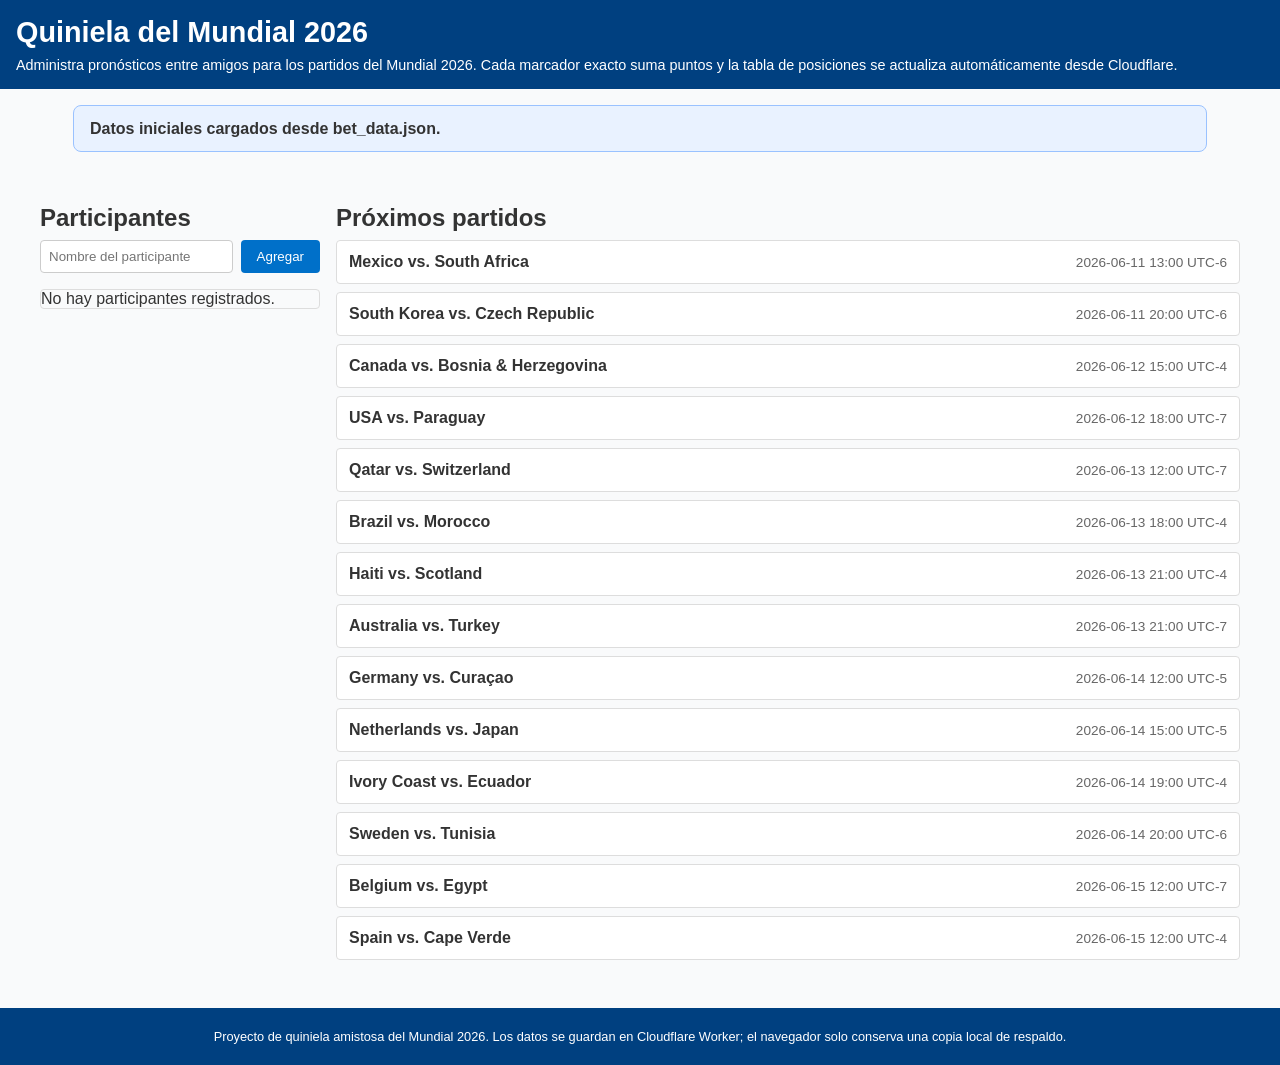
==== index.html @ b1f1873b "asd ads" ====
<!DOCTYPE html>
<html lang="es">
<head>
  <meta charset="UTF-8" />
  <meta name="viewport" content="width=device-width, initial-scale=1.0" />
  <title>Quiniela del Mundial 2026</title>
  <link rel="stylesheet" href="style.css" />
</head>
<body>
  <header>
    <h1>Quiniela del Mundial 2026</h1>
    <p>Administra pronósticos entre amigos para los partidos del Mundial 2026. Cada marcador exacto suma puntos y la tabla de posiciones se actualiza automáticamente desde Cloudflare.</p>
  </header>
  <main>
    <section id="participants-section">
      <h2>Participantes</h2>
      <form id="add-participant-form">
        <input type="text" id="participant-name" placeholder="Nombre del participante" required />
        <button type="submit">Agregar</button>
      </form>
      <div id="participants-list">
        <!-- Lista dinámica de participantes -->
      </div>
    </section>

    <section id="matches-section">
      <h2>Próximos partidos</h2>
      <div id="matches-list">
        <!-- Lista dinámica de partidos -->
      </div>
    </section>

    <!-- Modal para pronósticos y resultados -->
    <div id="match-modal" class="modal hidden">
      <div class="modal-content">
        <span class="close-button" id="close-modal">&times;</span>
        <h3 id="modal-match-title"></h3>
        <div id="predictions-form-container">
          <h4>Pronósticos de los participantes</h4>
          <form id="predictions-form">
            <!-- Campos de predicción dinámicos -->
          </form>
          <button id="save-predictions" class="primary" type="button">Guardar pronósticos</button>
        </div>
        <div id="result-form-container">
          <h4>Resultado real</h4>
          <label>
            <span id="team1-label"></span>
            <input type="number" id="result-team1" min="0" />
          </label>
          <label>
            <span id="team2-label"></span>
            <input type="number" id="result-team2" min="0" />
          </label>
          <button id="save-result" class="secondary" type="button">Guardar resultado</button>
        </div>
        <div id="result-summary" class="hidden">
          <!-- Resumen del resultado y ganadores -->
        </div>
      </div>
    </div>
  </main>

  <footer>
    <p>Proyecto de quiniela amistosa del Mundial 2026. Los datos se guardan en Cloudflare Worker; el navegador solo conserva una copia local de respaldo.</p>
  </footer>

  <!-- Cargamos los datos de los partidos de forma estática. Este script define la
       variable global MATCHES_DATA, usada como respaldo si la carga de matches.json falla. -->
  <script src="matches_data.js"></script>
  <script src="config.js"></script>
  <script src="script.js"></script>
</body>
</html>
---- style.css ----
/* Estilos básicos para el sitio de quiniela */
html, body {
  margin: 0;
  padding: 0;
  font-family: Arial, Helvetica, sans-serif;
  background-color: #f9fafb;
  color: #333;
}

header {
  background-color: #004080;
  color: #fff;
  padding: 1rem;
}

header h1 {
  margin: 0;
  font-size: 1.8rem;
}

header p {
  margin: 0.5rem 0 0;
  font-size: 0.9rem;
}

/* Distribución de la página principal: barra lateral con participantes a la izquierda y
   listado de partidos a la derecha. Usamos flexbox para colocar las secciones
   horizontalmente. */
main {
  padding: 1rem;
  max-width: 1200px;
  margin: 0 auto;
  display: flex;
  gap: 1rem;
  align-items: flex-start;
}

/* La sección de participantes funcionará como barra lateral */
#participants-section {
  flex: 0 0 280px; /* ancho fijo para la barra lateral */
}

/* La sección de partidos ocupará el resto del espacio */
#matches-section {
  flex: 1;
}

section {
  margin-bottom: 2rem;
}

section h2 {
  margin-bottom: 0.5rem;
}

/* Formulario de participantes */
#add-participant-form {
  display: flex;
  gap: 0.5rem;
  margin-bottom: 1rem;
}

#add-participant-form input[type="text"] {
  flex: 1;
  padding: 0.5rem;
  border: 1px solid #ccc;
  border-radius: 4px;
}

#add-participant-form button {
  padding: 0.5rem 1rem;
  border: none;
  background-color: #0070c9;
  color: #fff;
  border-radius: 4px;
  cursor: pointer;
}

#add-participant-form button:hover {
  background-color: #005fa3;
}

/* Lista de participantes */
#participants-list {
  border: 1px solid #ddd;
  border-radius: 4px;
  overflow-x: auto;
  max-height: 70vh;
  overflow-y: auto;
}

#participants-list table {
  width: 100%;
  border-collapse: collapse;
}

#participants-list th,
#participants-list td {
  padding: 0.5rem;
  text-align: left;
  border-bottom: 1px solid #eee;
}

#participants-list th {
  background-color: #f0f4f8;
}

/* Lista de partidos */
#matches-list {
  display: flex;
  flex-direction: column;
  gap: 0.5rem;
  max-height: 80vh;
  overflow-y: auto;
}

.match-card {
  padding: 0.75rem;
  background-color: #fff;
  border: 1px solid #ddd;
  border-radius: 4px;
  cursor: pointer;
  display: flex;
  justify-content: space-between;
  align-items: center;
  transition: background-color 0.2s;
}

.match-card:hover {
  background-color: #f0f4f8;
}

.match-card .teams {
  font-weight: bold;
}

.match-card .date-time {
  font-size: 0.85rem;
  color: #666;
}

.match-card.past {
  background-color: #f7f7f7;
  color: #888;
  cursor: default;
  opacity: 0.6;
  filter: grayscale(100%);
  pointer-events: none; /* desactivar clics */
}

/* Modal */
.modal {
  position: fixed;
  top: 0;
  left: 0;
  width: 100%;
  height: 100%;
  background-color: rgba(0, 0, 0, 0.5);
  display: flex;
  justify-content: center;
  align-items: center;
  z-index: 999;
}

.modal.hidden {
  display: none;
}

.modal-content {
  background-color: #fff;
  padding: 1rem;
  border-radius: 4px;
  max-width: 600px;
  width: 100%;
  max-height: 90vh;
  overflow-y: auto;
  position: relative;
}

.close-button {
  position: absolute;
  top: 0.5rem;
  right: 0.5rem;
  font-size: 1.5rem;
  cursor: pointer;
}

/* Formularios en el modal */
#predictions-form {
  display: flex;
  flex-direction: column;
  gap: 0.5rem;
  margin-bottom: 1rem;
}

#predictions-form label {
  display: flex;
  justify-content: space-between;
  align-items: center;
  gap: 0.5rem;
}

#predictions-form input[type="number"],
#result-form-container input[type="number"] {
  width: 60px;
  padding: 0.3rem;
  border: 1px solid #ccc;
  border-radius: 4px;
}

.primary {
  background-color: #0070c9;
  color: white;
  border: none;
  padding: 0.5rem 1rem;
  border-radius: 4px;
  cursor: pointer;
  margin-top: 0.5rem;
}

.primary:hover {
  background-color: #005fa3;
}

.secondary {
  background-color: #555;
  color: white;
  border: none;
  padding: 0.5rem 1rem;
  border-radius: 4px;
  cursor: pointer;
  margin-top: 0.5rem;
}

.secondary:hover {
  background-color: #333;
}

#result-summary {
  margin-top: 1rem;
  background-color: #f0f4f8;
  padding: 0.5rem;
  border-radius: 4px;
}

footer {
  background-color: #004080;
  color: #fff;
  text-align: center;
  padding: 0.5rem;
  font-size: 0.8rem;
}

/* ------ Estilos adicionales para la página de resultados (results.html) ------ */
/* Tarjetas de resultados de partidos */
.match-result-card {
  padding: 0.75rem;
  background-color: #fff;
  border: 1px solid #ddd;
  border-radius: 4px;
  margin-bottom: 0.5rem;
}

/* Tabla resumen de participantes en results.html */
#participants-summary table {
  width: 100%;
  border-collapse: collapse;
}
#participants-summary th,
#participants-summary td {
  padding: 0.5rem;
  text-align: left;
  border-bottom: 1px solid #eee;
}
#participants-summary th {
  background-color: #f0f4f8;
}
/* Estado de sincronización con Cloudflare */
.sync-status {
  margin: 1rem auto;
  max-width: 1100px;
  padding: 0.85rem 1rem;
  border-radius: 8px;
  font-weight: 600;
  display: flex;
  align-items: center;
  justify-content: space-between;
  gap: 1rem;
  flex-wrap: wrap;
}

.sync-status.info {
  background: #e9f2ff;
  border: 1px solid #9ac2ff;
}

.sync-status.success {
  background: #eaf8ef;
  border: 1px solid #94d3a2;
}

.sync-status.warning {
  background: #fff7df;
  border: 1px solid #f0ca6a;
}

.sync-status.error {
  background: #fdecec;
  border: 1px solid #e69a9a;
}

.sync-status button {
  border: 0;
  border-radius: 6px;
  padding: 0.5rem 0.75rem;
  cursor: pointer;
  font-weight: 700;
}
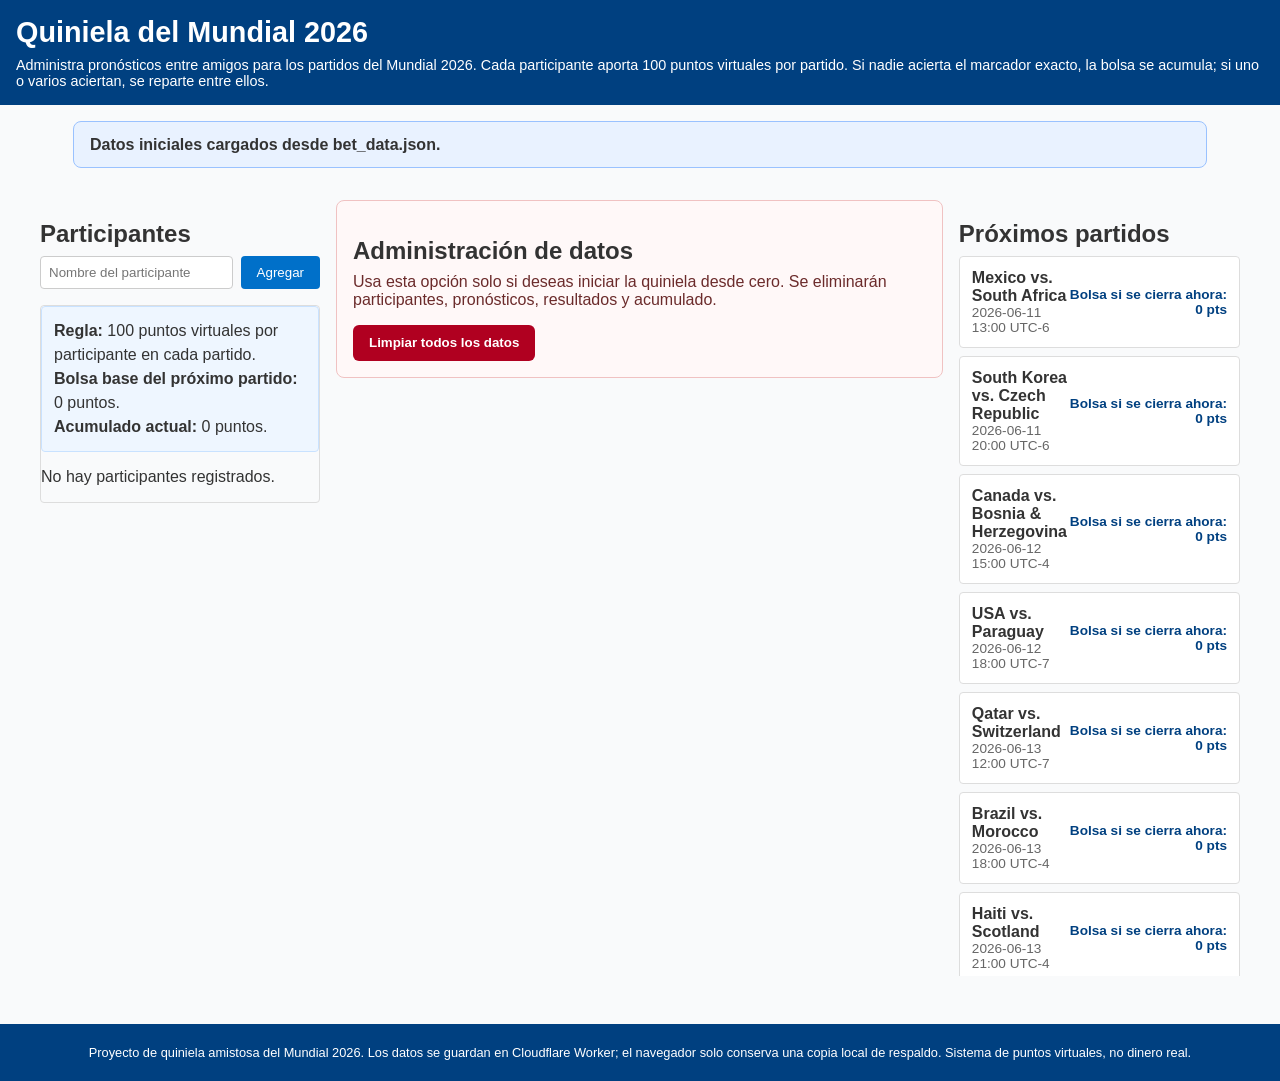
==== commit 795f3897: "34r f" ====
--- a/index.html
+++ b/index.html
@@ -9,7 +9,7 @@
 <body>
   <header>
     <h1>Quiniela del Mundial 2026</h1>
-    <p>Administra pronósticos entre amigos para los partidos del Mundial 2026. Cada marcador exacto suma puntos y la tabla de posiciones se actualiza automáticamente desde Cloudflare.</p>
+    <p>Administra pronósticos entre amigos para los partidos del Mundial 2026. Cada participante aporta 100 puntos virtuales por partido. Si nadie acierta el marcador exacto, la bolsa se acumula; si uno o varios aciertan, se reparte entre ellos.</p>
   </header>
   <main>
     <section id="participants-section">
@@ -21,6 +21,12 @@
       <div id="participants-list">
         <!-- Lista dinámica de participantes -->
       </div>
+    </section>
+
+    <section id="admin-section" class="admin-section">
+      <h2>Administración de datos</h2>
+      <p>Usa esta opción solo si deseas iniciar la quiniela desde cero. Se eliminarán participantes, pronósticos, resultados y acumulado.</p>
+      <button id="clear-data-button" class="danger-button" type="button">Limpiar todos los datos</button>
     </section>
 
     <section id="matches-section">
@@ -62,7 +68,7 @@
   </main>
 
   <footer>
-    <p>Proyecto de quiniela amistosa del Mundial 2026. Los datos se guardan en Cloudflare Worker; el navegador solo conserva una copia local de respaldo.</p>
+    <p>Proyecto de quiniela amistosa del Mundial 2026. Los datos se guardan en Cloudflare Worker; el navegador solo conserva una copia local de respaldo. Sistema de puntos virtuales, no dinero real.</p>
   </footer>
 
   <!-- Cargamos los datos de los partidos de forma estática. Este script define la
--- a/style.css
+++ b/style.css
@@ -316,3 +316,54 @@
   cursor: pointer;
   font-weight: 700;
 }
+
+/* Resumen de bolsa acumulada */
+.pool-summary {
+  background: #eef6ff;
+  border: 1px solid #c9e2ff;
+  border-radius: 4px;
+  padding: 0.75rem;
+  margin-bottom: 0.75rem;
+  line-height: 1.5;
+}
+
+.match-pool {
+  font-size: 0.85rem;
+  color: #004080;
+  font-weight: bold;
+  text-align: right;
+  min-width: 160px;
+}
+
+/* Administración */
+.admin-section {
+  background: #fff8f8;
+  border: 1px solid #f0c2c2;
+  border-radius: 8px;
+  padding: 1rem;
+  margin-bottom: 1.5rem;
+}
+
+.admin-section p {
+  margin-top: 0;
+  color: #6b2b2b;
+}
+
+.danger-button {
+  background: #b00020;
+  color: #fff;
+  border: 0;
+  border-radius: 6px;
+  padding: 0.65rem 1rem;
+  font-weight: 700;
+  cursor: pointer;
+}
+
+.danger-button:hover {
+  background: #8c001a;
+}
+
+.danger-button:disabled {
+  opacity: 0.6;
+  cursor: not-allowed;
+}
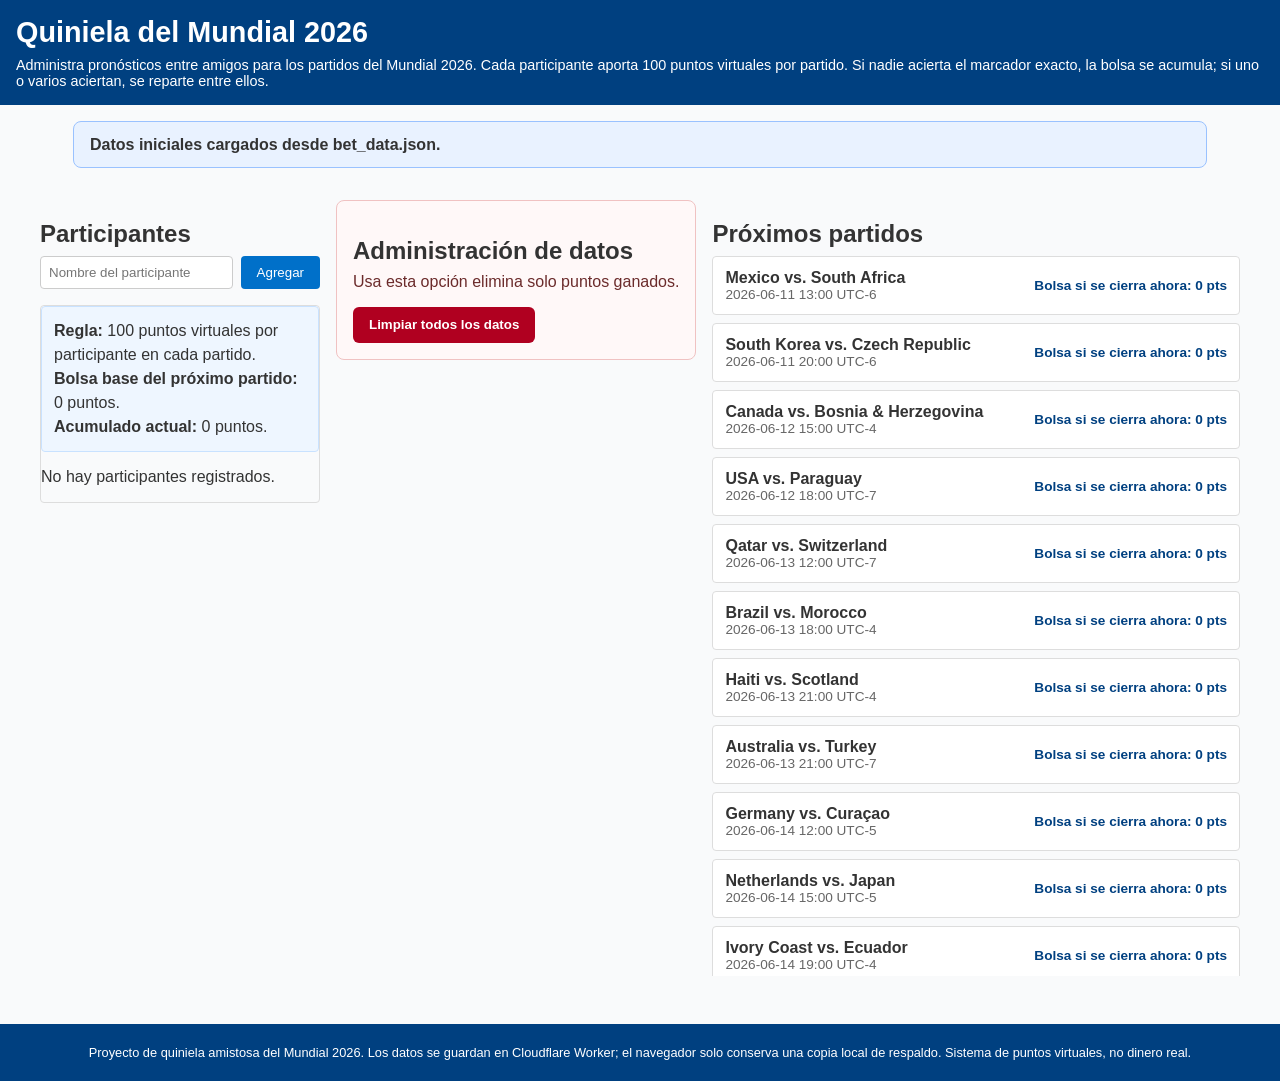
==== commit 46a56d6f: "puntso ganados" ====
--- a/index.html
+++ b/index.html
@@ -25,7 +25,7 @@
 
     <section id="admin-section" class="admin-section">
       <h2>Administración de datos</h2>
-      <p>Usa esta opción solo si deseas iniciar la quiniela desde cero. Se eliminarán participantes, pronósticos, resultados y acumulado.</p>
+      <p>Usa esta opción elimina solo puntos ganados.</p>
       <button id="clear-data-button" class="danger-button" type="button">Limpiar todos los datos</button>
     </section>
 
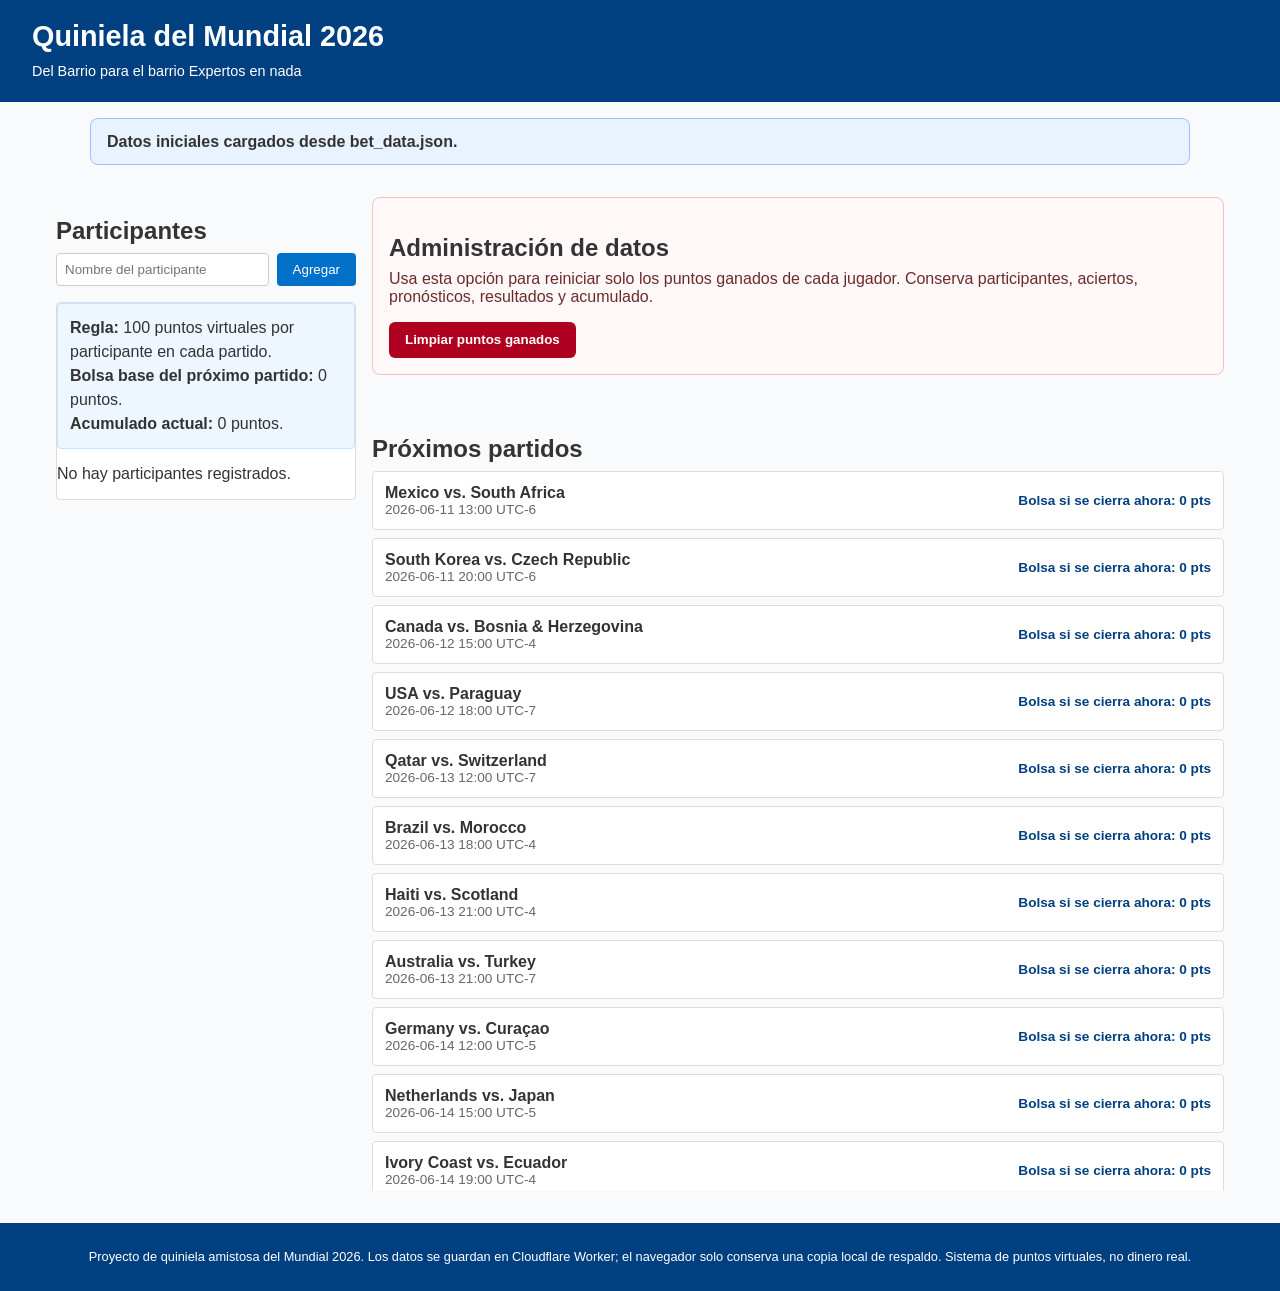
==== commit c667fda5: "ghfg fghfg" ====
--- a/index.html
+++ b/index.html
@@ -9,7 +9,7 @@
 <body>
   <header>
     <h1>Quiniela del Mundial 2026</h1>
-    <p>Administra pronósticos entre amigos para los partidos del Mundial 2026. Cada participante aporta 100 puntos virtuales por partido. Si nadie acierta el marcador exacto, la bolsa se acumula; si uno o varios aciertan, se reparte entre ellos.</p>
+    <p>Del Barrio para el barrio Expertos en nada</p>
   </header>
   <main>
     <section id="participants-section">
@@ -25,8 +25,8 @@
 
     <section id="admin-section" class="admin-section">
       <h2>Administración de datos</h2>
-      <p>Usa esta opción elimina solo puntos ganados.</p>
-      <button id="clear-data-button" class="danger-button" type="button">Limpiar todos los datos</button>
+      <p>Usa esta opción para reiniciar solo los puntos ganados de cada jugador. Conserva participantes, aciertos, pronósticos, resultados y acumulado.</p>
+      <button id="clear-data-button" class="danger-button" type="button">Limpiar puntos ganados</button>
     </section>
 
     <section id="matches-section">
@@ -77,4 +77,4 @@
   <script src="config.js"></script>
   <script src="script.js"></script>
 </body>
-</html>+</html>
--- a/style.css
+++ b/style.css
@@ -1,52 +1,66 @@
 /* Estilos básicos para el sitio de quiniela */
+* {
+  box-sizing: border-box;
+}
+
 html, body {
   margin: 0;
   padding: 0;
   font-family: Arial, Helvetica, sans-serif;
   background-color: #f9fafb;
   color: #333;
+  overflow-x: hidden;
 }
 
 header {
   background-color: #004080;
   color: #fff;
-  padding: 1rem;
+  padding: 1.25rem clamp(1rem, 4vw, 2rem);
 }
 
 header h1 {
   margin: 0;
   font-size: 1.8rem;
+  line-height: 1.15;
 }
 
 header p {
   margin: 0.5rem 0 0;
   font-size: 0.9rem;
-}
-
-/* Distribución de la página principal: barra lateral con participantes a la izquierda y
-   listado de partidos a la derecha. Usamos flexbox para colocar las secciones
-   horizontalmente. */
+  line-height: 1.45;
+}
+
+/* Distribución principal: participantes a la izquierda, administración y partidos a la derecha. */
 main {
+  width: min(1200px, 100%);
   padding: 1rem;
   max-width: 1200px;
   margin: 0 auto;
-  display: flex;
+  display: grid;
+  grid-template-columns: minmax(260px, 300px) minmax(0, 1fr);
   gap: 1rem;
   align-items: flex-start;
 }
 
-/* La sección de participantes funcionará como barra lateral */
 #participants-section {
-  flex: 0 0 280px; /* ancho fijo para la barra lateral */
-}
-
-/* La sección de partidos ocupará el resto del espacio */
+  grid-column: 1;
+  grid-row: 1 / span 2;
+  min-width: 0;
+}
+
 #matches-section {
-  flex: 1;
+  grid-column: 2;
+  min-width: 0;
+}
+
+#admin-section {
+  grid-column: 2;
+  min-width: 0;
 }
 
 section {
-  margin-bottom: 2rem;
+  width: 100%;
+  margin-bottom: 1rem;
 }
 
 section h2 {
@@ -58,16 +72,19 @@
   display: flex;
   gap: 0.5rem;
   margin-bottom: 1rem;
+  min-width: 0;
 }
 
 #add-participant-form input[type="text"] {
   flex: 1;
+  min-width: 0;
   padding: 0.5rem;
   border: 1px solid #ccc;
   border-radius: 4px;
 }
 
 #add-participant-form button {
+  flex: 0 0 auto;
   padding: 0.5rem 1rem;
   border: none;
   background-color: #0070c9;
@@ -87,6 +104,7 @@
   overflow-x: auto;
   max-height: 70vh;
   overflow-y: auto;
+  background: #fff;
 }
 
 #participants-list table {
@@ -112,6 +130,7 @@
   gap: 0.5rem;
   max-height: 80vh;
   overflow-y: auto;
+  min-width: 0;
 }
 
 .match-card {
@@ -123,7 +142,9 @@
   display: flex;
   justify-content: space-between;
   align-items: center;
+  gap: 0.75rem;
   transition: background-color 0.2s;
+  min-width: 0;
 }
 
 .match-card:hover {
@@ -132,6 +153,7 @@
 
 .match-card .teams {
   font-weight: bold;
+  overflow-wrap: anywhere;
 }
 
 .match-card .date-time {
@@ -155,11 +177,13 @@
   left: 0;
   width: 100%;
   height: 100%;
+  min-height: 100dvh;
   background-color: rgba(0, 0, 0, 0.5);
   display: flex;
   justify-content: center;
   align-items: center;
   z-index: 999;
+  padding: 1rem;
 }
 
 .modal.hidden {
@@ -173,8 +197,10 @@
   max-width: 600px;
   width: 100%;
   max-height: 90vh;
+  max-height: min(90vh, calc(100dvh - 2rem));
   overflow-y: auto;
   position: relative;
+  min-width: 0;
 }
 
 .close-button {
@@ -198,6 +224,7 @@
   justify-content: space-between;
   align-items: center;
   gap: 0.5rem;
+  min-width: 0;
 }
 
 #predictions-form input[type="number"],
@@ -247,8 +274,9 @@
   background-color: #004080;
   color: #fff;
   text-align: center;
-  padding: 0.5rem;
+  padding: 0.75rem 1rem;
   font-size: 0.8rem;
+  line-height: 1.45;
 }
 
 /* ------ Estilos adicionales para la página de resultados (results.html) ------ */
@@ -333,6 +361,7 @@
   font-weight: bold;
   text-align: right;
   min-width: 160px;
+  flex: 0 0 auto;
 }
 
 /* Administración */
@@ -367,3 +396,119 @@
   opacity: 0.6;
   cursor: not-allowed;
 }
+
+@media (max-width: 820px) {
+  header h1 {
+    font-size: 1.5rem;
+  }
+
+  main {
+    grid-template-columns: minmax(0, 1fr);
+    padding: 0.75rem;
+  }
+
+  #participants-section,
+  #admin-section,
+  #matches-section {
+    grid-column: 1;
+    grid-row: auto;
+  }
+
+  #participants-list,
+  #matches-list {
+    max-height: none;
+    overflow-y: visible;
+  }
+
+  .match-card {
+    align-items: flex-start;
+  }
+
+  .match-pool {
+    min-width: 130px;
+  }
+
+  .sync-status {
+    margin: 0.75rem;
+  }
+}
+
+@media (max-width: 560px) {
+  header {
+    padding: 1rem;
+  }
+
+  header h1 {
+    font-size: 1.35rem;
+  }
+
+  main {
+    padding: 0.65rem;
+    gap: 0.75rem;
+  }
+
+  section h2 {
+    font-size: 1.15rem;
+  }
+
+  #add-participant-form {
+    flex-direction: column;
+  }
+
+  #add-participant-form button,
+  .primary,
+  .secondary,
+  .danger-button {
+    width: 100%;
+  }
+
+  .match-card {
+    flex-direction: column;
+  }
+
+  .match-pool {
+    min-width: 0;
+    width: 100%;
+    text-align: left;
+  }
+
+  .pool-summary,
+  .admin-section,
+  .match-card,
+  .match-result-card {
+    border-radius: 6px;
+  }
+
+  #participants-list th,
+  #participants-list td,
+  #participants-summary th,
+  #participants-summary td {
+    padding: 0.45rem;
+    font-size: 0.9rem;
+  }
+
+  .modal {
+    align-items: stretch;
+    padding: 0.5rem;
+  }
+
+  .modal-content {
+    max-height: calc(100dvh - 1rem);
+    padding: 0.85rem;
+  }
+
+  #modal-match-title {
+    padding-right: 2rem;
+  }
+
+  #predictions-form label,
+  #result-form-container label {
+    align-items: stretch;
+    flex-direction: column;
+  }
+
+  #predictions-form input[type="number"],
+  #result-form-container input[type="number"] {
+    width: 100%;
+  }
+}
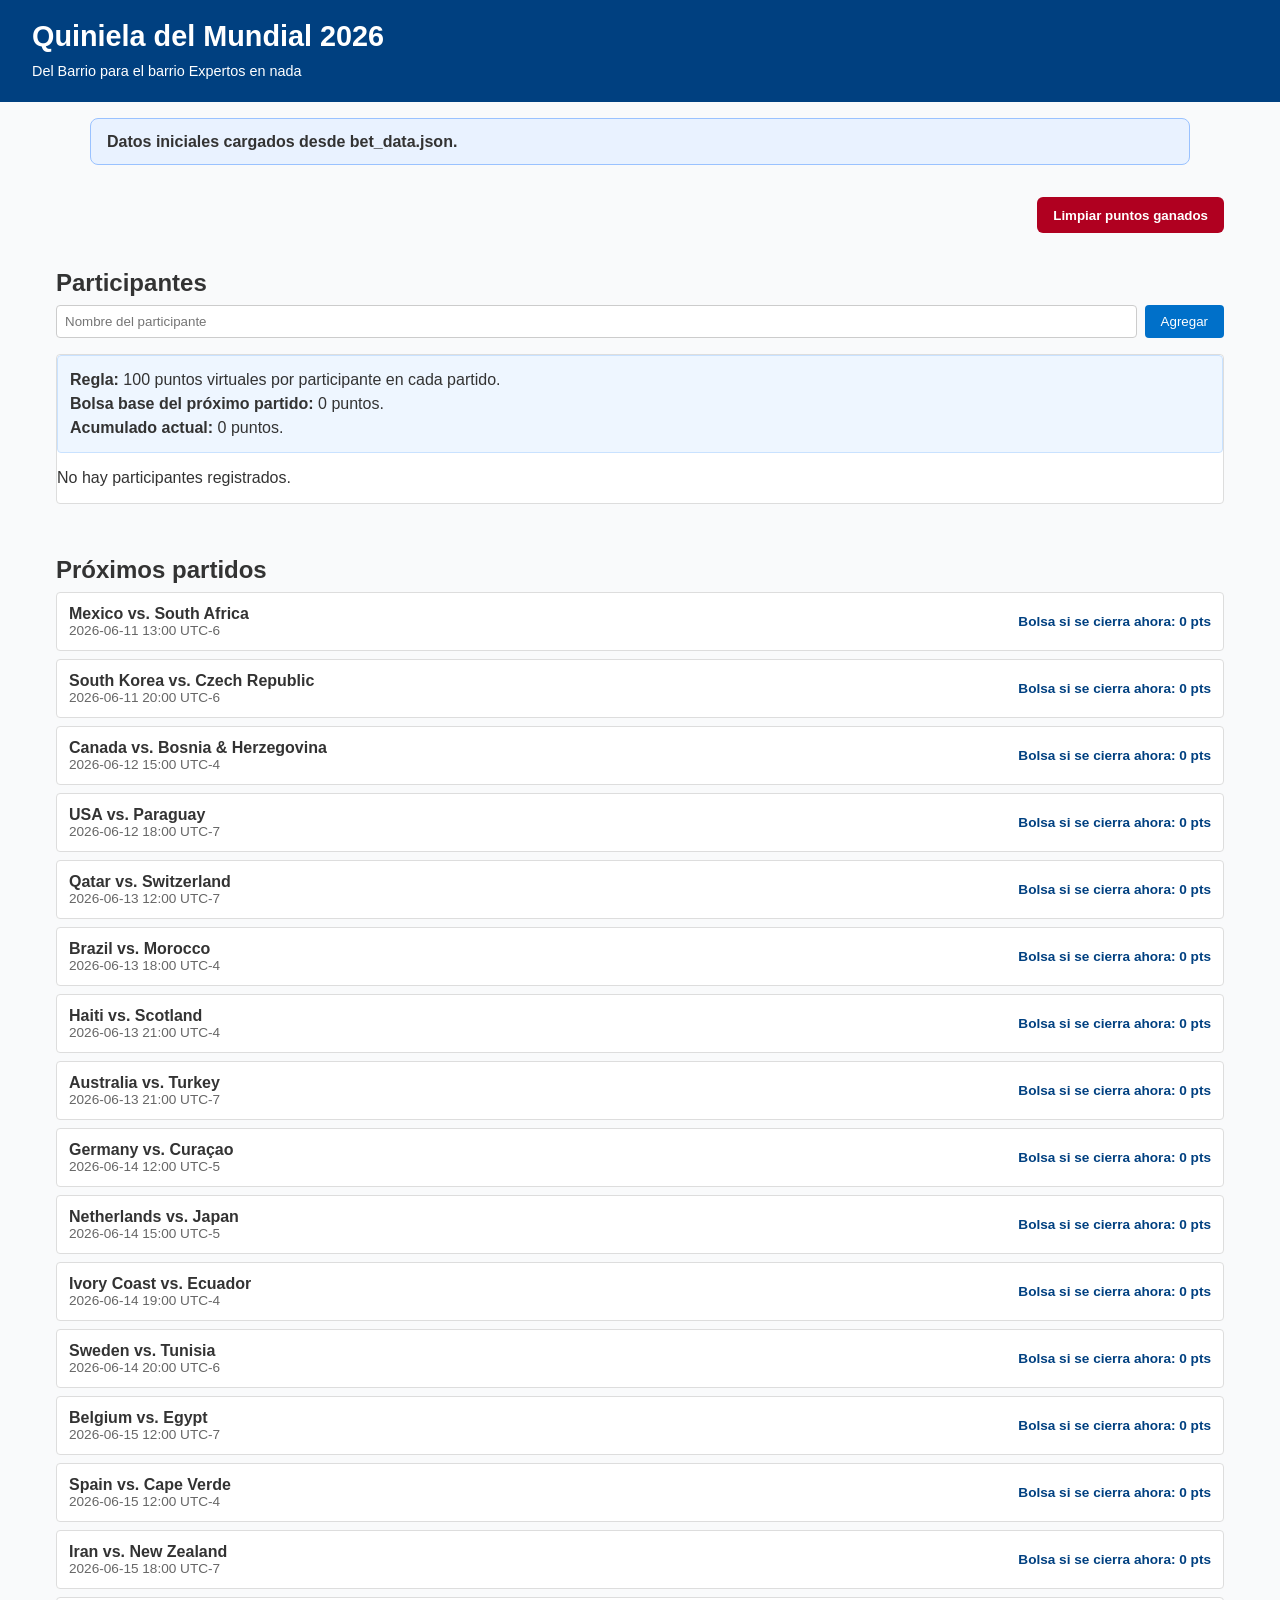
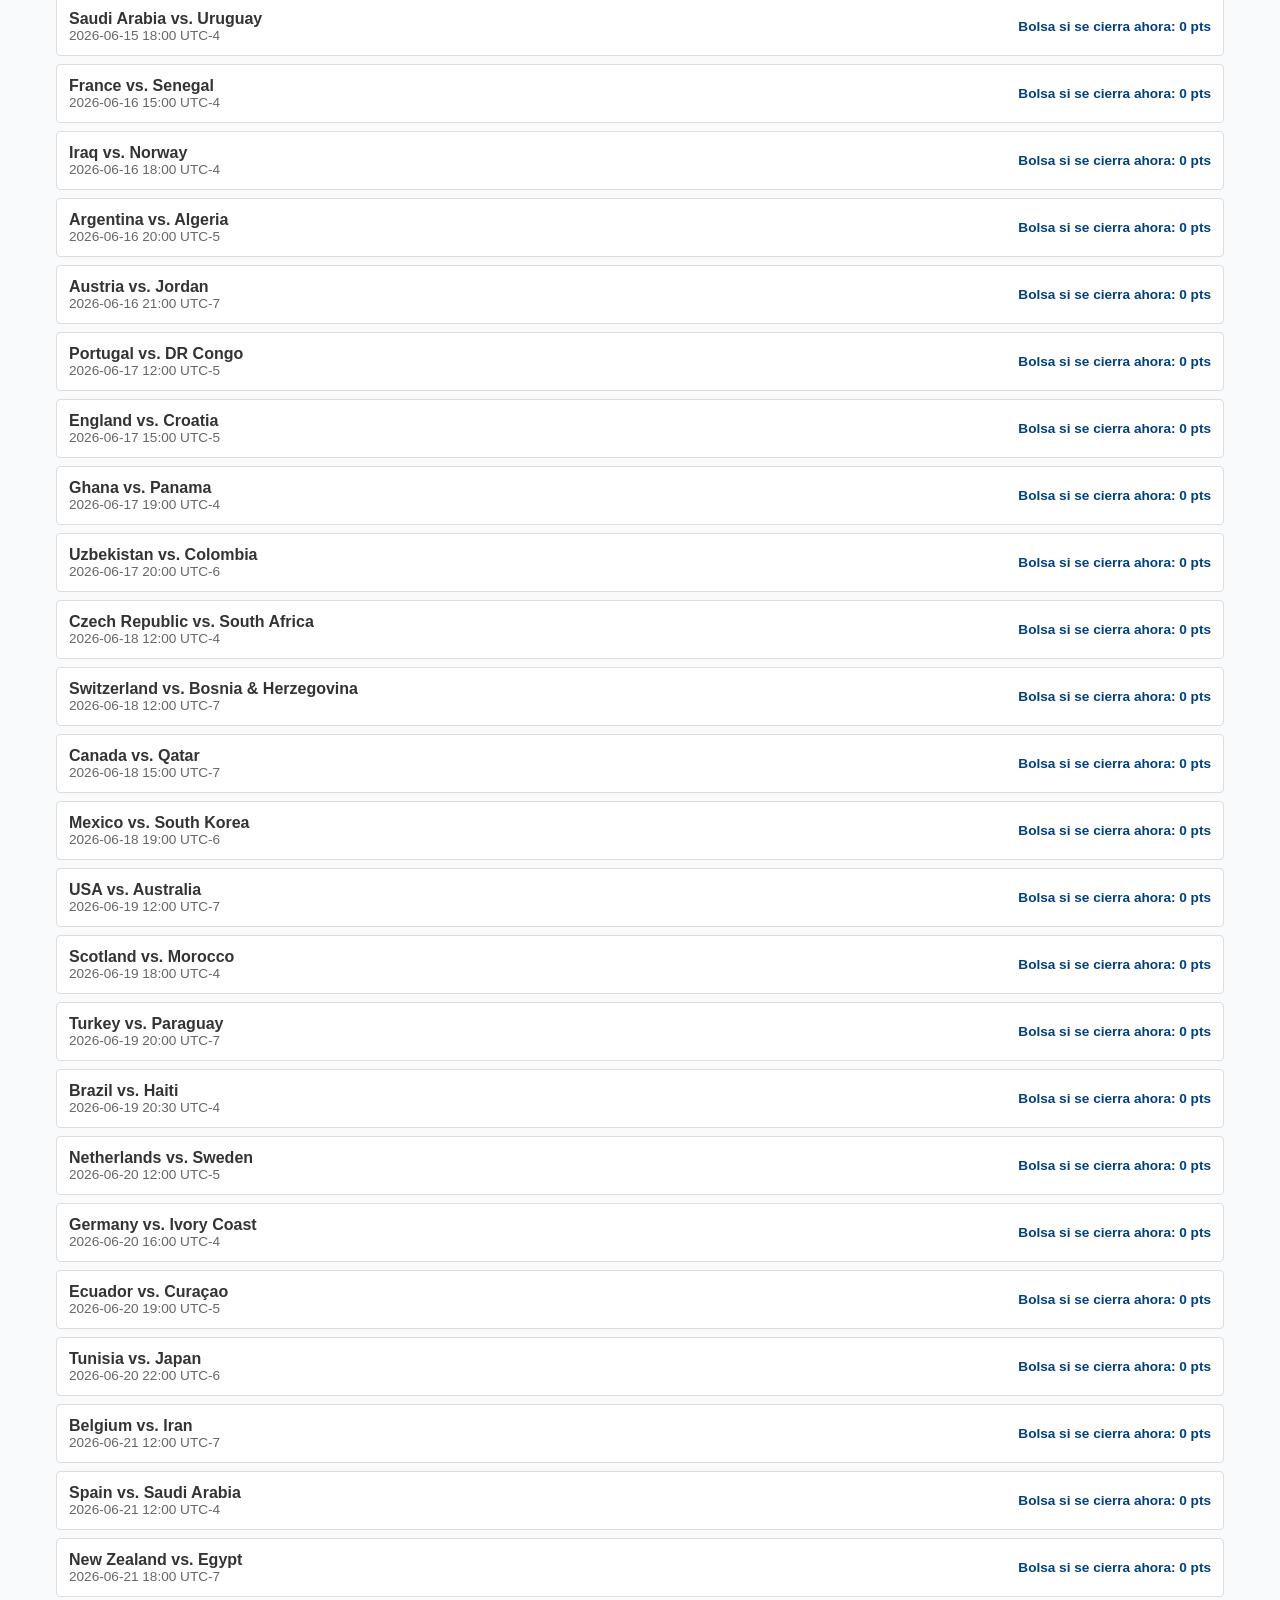
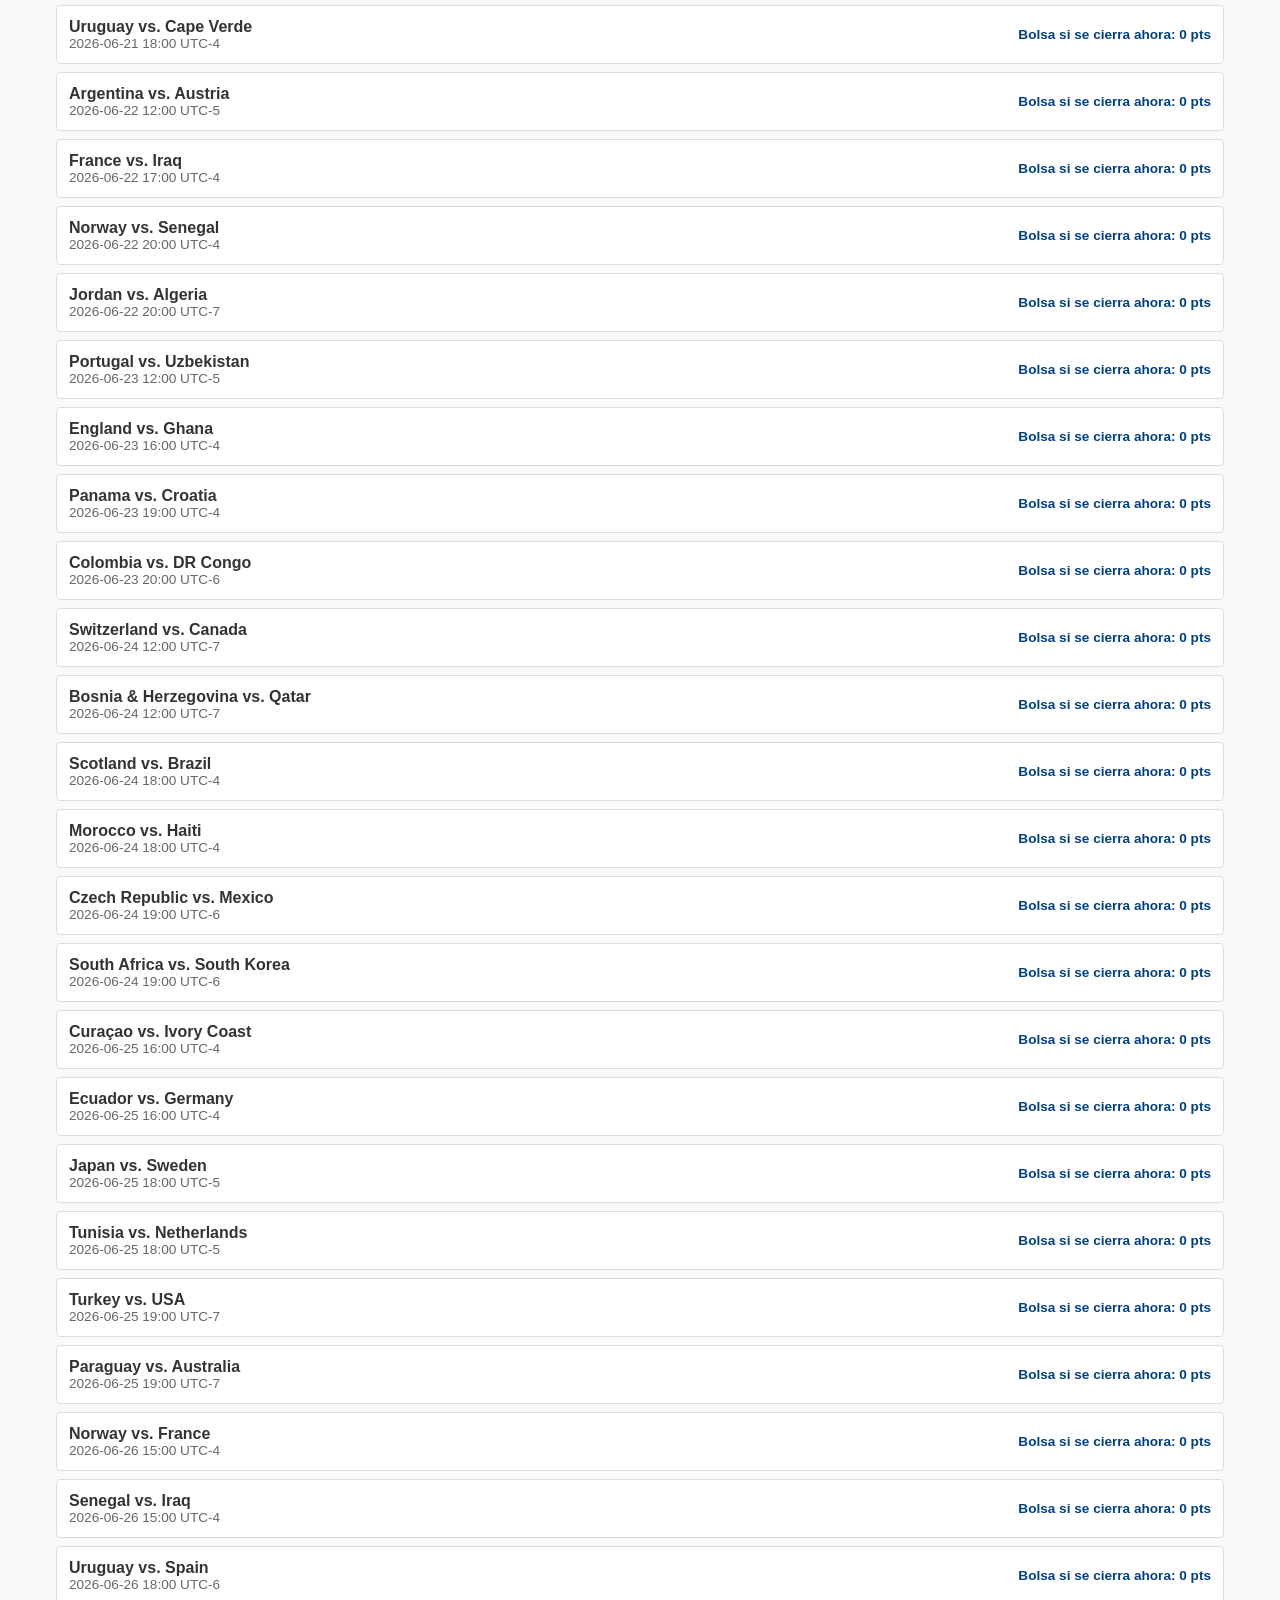
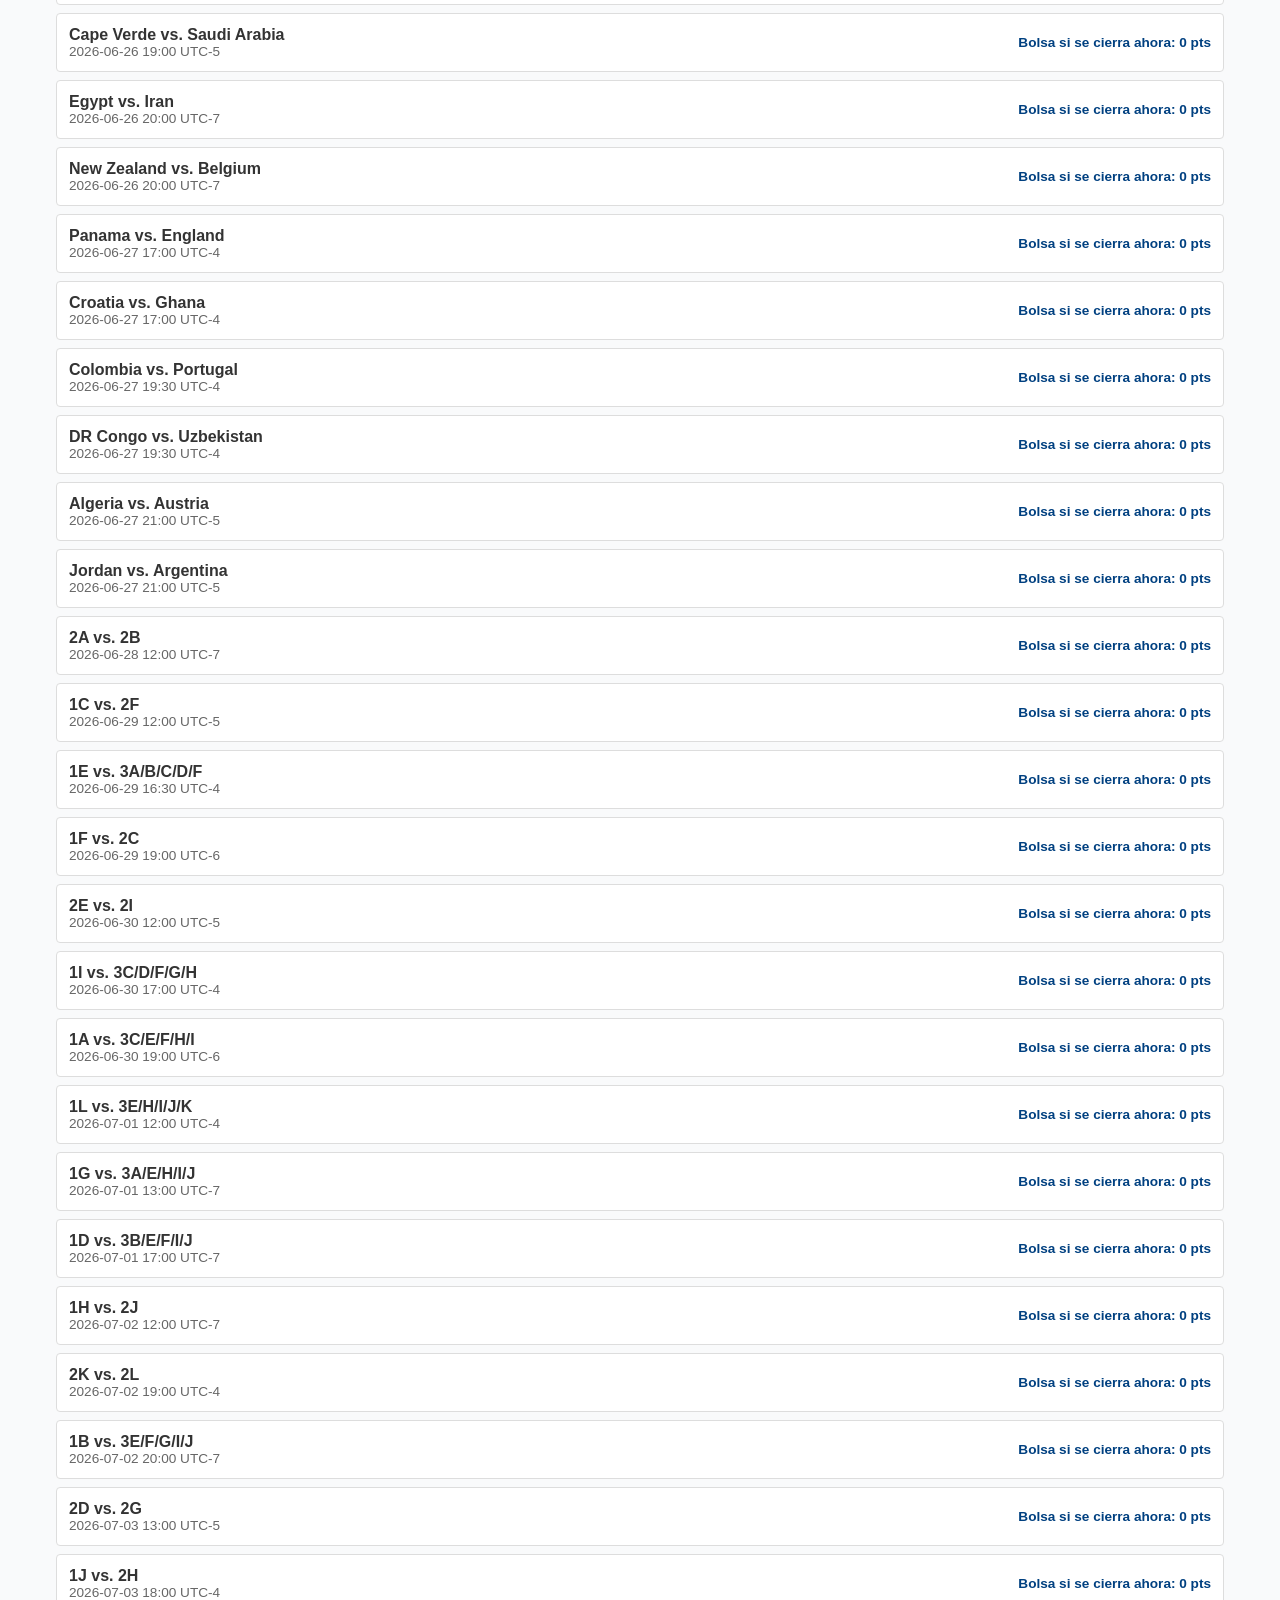
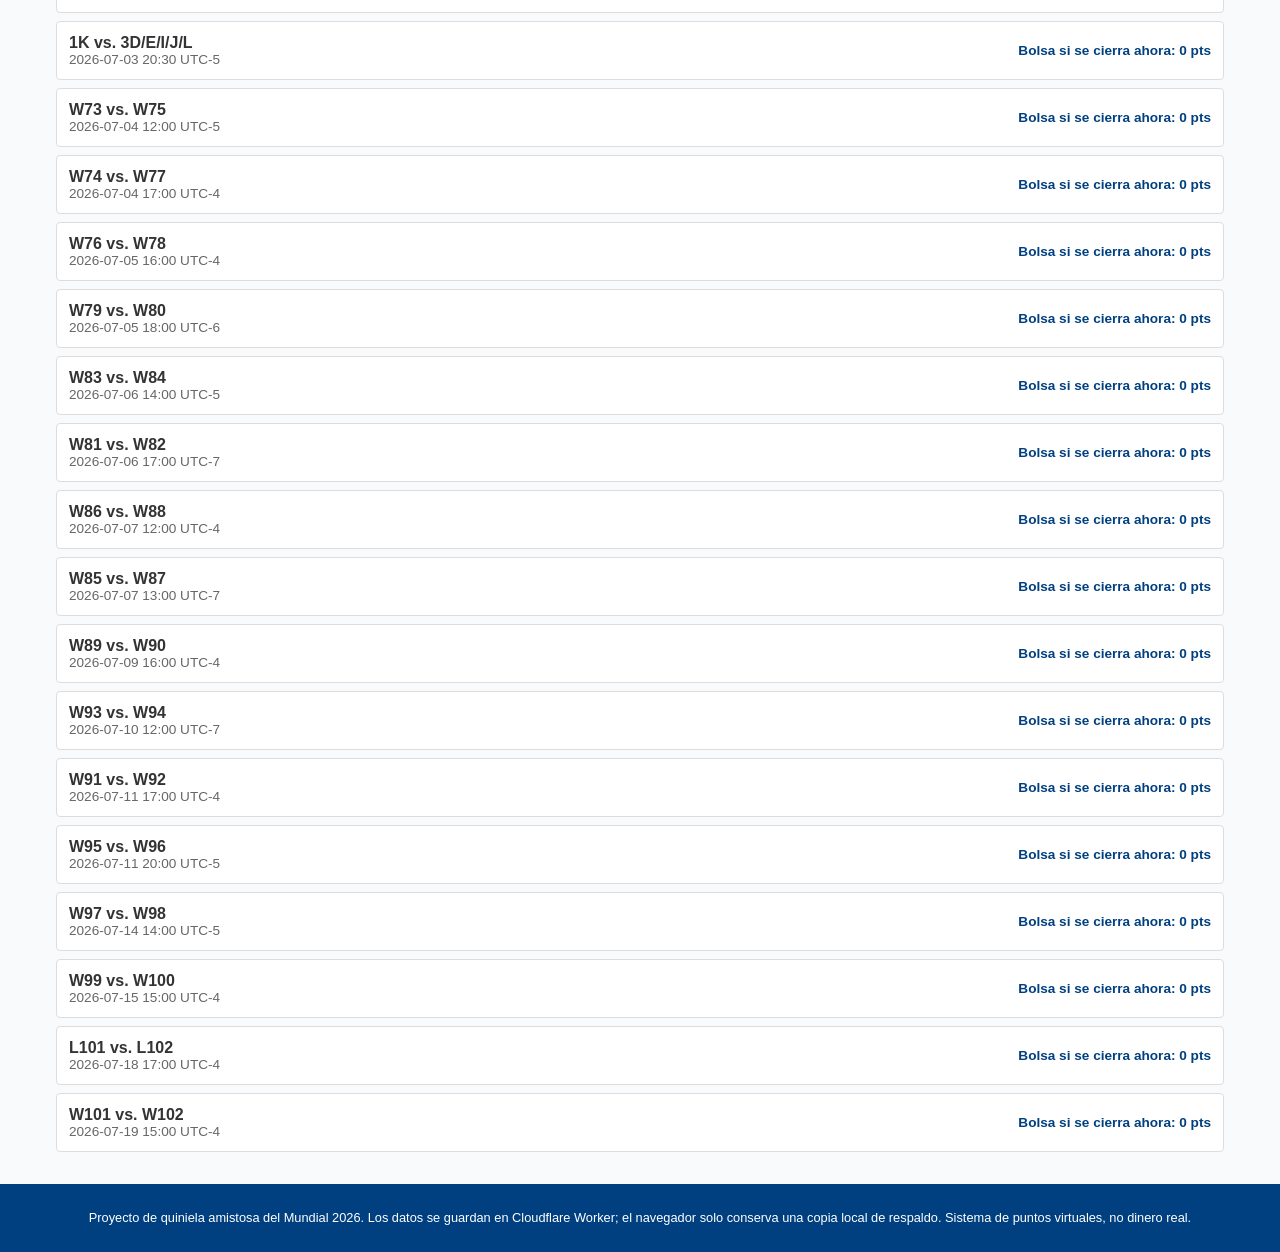
==== commit 12fa15cf: "ghjhg jghjghjgh" ====
--- a/index.html
+++ b/index.html
@@ -12,6 +12,10 @@
     <p>Del Barrio para el barrio Expertos en nada</p>
   </header>
   <main>
+    <section id="admin-section" class="admin-section" aria-label="Administración de puntos">
+      <button id="clear-data-button" class="danger-button" type="button">Limpiar puntos ganados</button>
+    </section>
+
     <section id="participants-section">
       <h2>Participantes</h2>
       <form id="add-participant-form">
@@ -21,12 +25,6 @@
       <div id="participants-list">
         <!-- Lista dinámica de participantes -->
       </div>
-    </section>
-
-    <section id="admin-section" class="admin-section">
-      <h2>Administración de datos</h2>
-      <p>Usa esta opción para reiniciar solo los puntos ganados de cada jugador. Conserva participantes, aciertos, pronósticos, resultados y acumulado.</p>
-      <button id="clear-data-button" class="danger-button" type="button">Limpiar puntos ganados</button>
     </section>
 
     <section id="matches-section">
--- a/style.css
+++ b/style.css
@@ -30,31 +30,26 @@
   line-height: 1.45;
 }
 
-/* Distribución principal: participantes a la izquierda, administración y partidos a la derecha. */
+/* Distribución principal en una sola columna. */
 main {
   width: min(1200px, 100%);
   padding: 1rem;
   max-width: 1200px;
   margin: 0 auto;
-  display: grid;
-  grid-template-columns: minmax(260px, 300px) minmax(0, 1fr);
+  display: flex;
+  flex-direction: column;
   gap: 1rem;
-  align-items: flex-start;
 }
 
 #participants-section {
-  grid-column: 1;
-  grid-row: 1 / span 2;
   min-width: 0;
 }
 
 #matches-section {
-  grid-column: 2;
   min-width: 0;
 }
 
 #admin-section {
-  grid-column: 2;
   min-width: 0;
 }
 
@@ -102,8 +97,6 @@
   border: 1px solid #ddd;
   border-radius: 4px;
   overflow-x: auto;
-  max-height: 70vh;
-  overflow-y: auto;
   background: #fff;
 }
 
@@ -128,8 +121,6 @@
   display: flex;
   flex-direction: column;
   gap: 0.5rem;
-  max-height: 80vh;
-  overflow-y: auto;
   min-width: 0;
 }
 
@@ -366,16 +357,10 @@
 
 /* Administración */
 .admin-section {
-  background: #fff8f8;
-  border: 1px solid #f0c2c2;
-  border-radius: 8px;
-  padding: 1rem;
-  margin-bottom: 1.5rem;
-}
-
-.admin-section p {
-  margin-top: 0;
-  color: #6b2b2b;
+  display: flex;
+  justify-content: flex-end;
+  padding: 0;
+  margin-bottom: 0;
 }
 
 .danger-button {
@@ -403,15 +388,7 @@
   }
 
   main {
-    grid-template-columns: minmax(0, 1fr);
     padding: 0.75rem;
-  }
-
-  #participants-section,
-  #admin-section,
-  #matches-section {
-    grid-column: 1;
-    grid-row: auto;
   }
 
   #participants-list,
@@ -457,8 +434,7 @@
 
   #add-participant-form button,
   .primary,
-  .secondary,
-  .danger-button {
+  .secondary {
     width: 100%;
   }
 
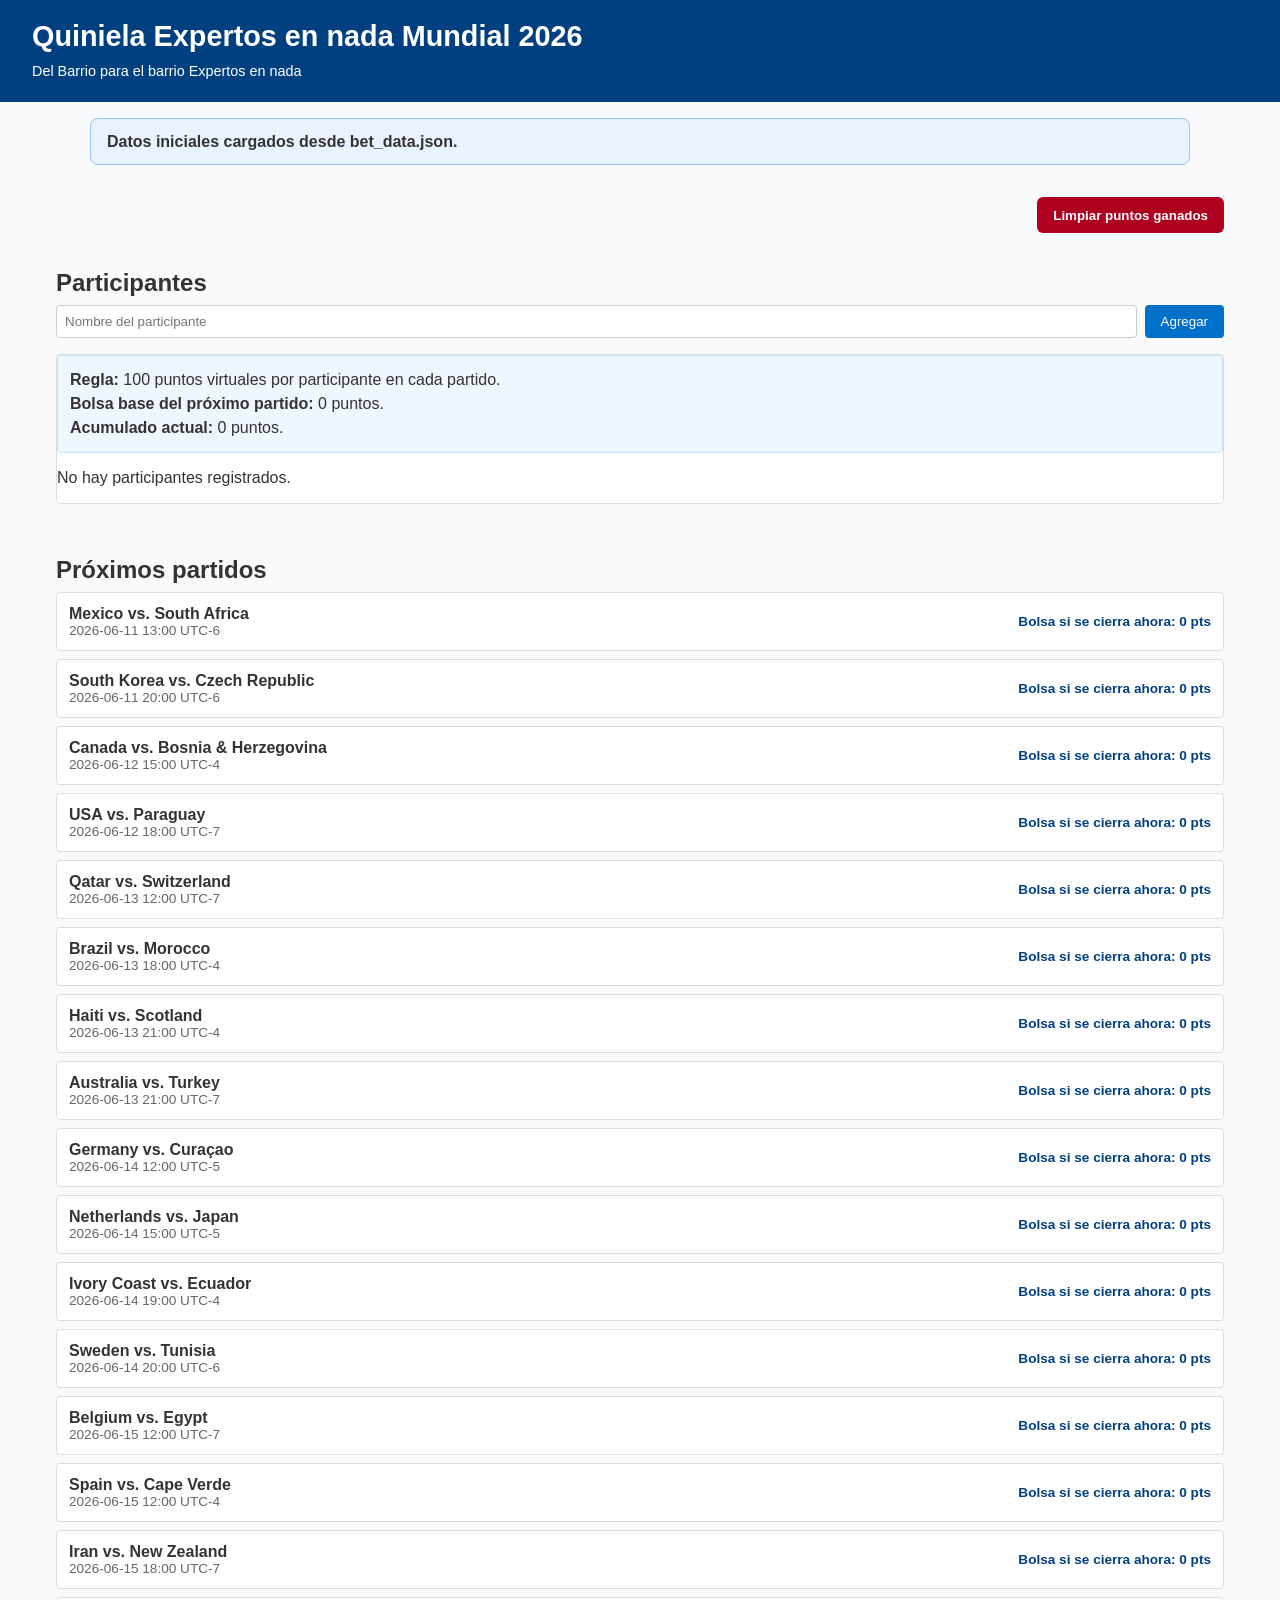
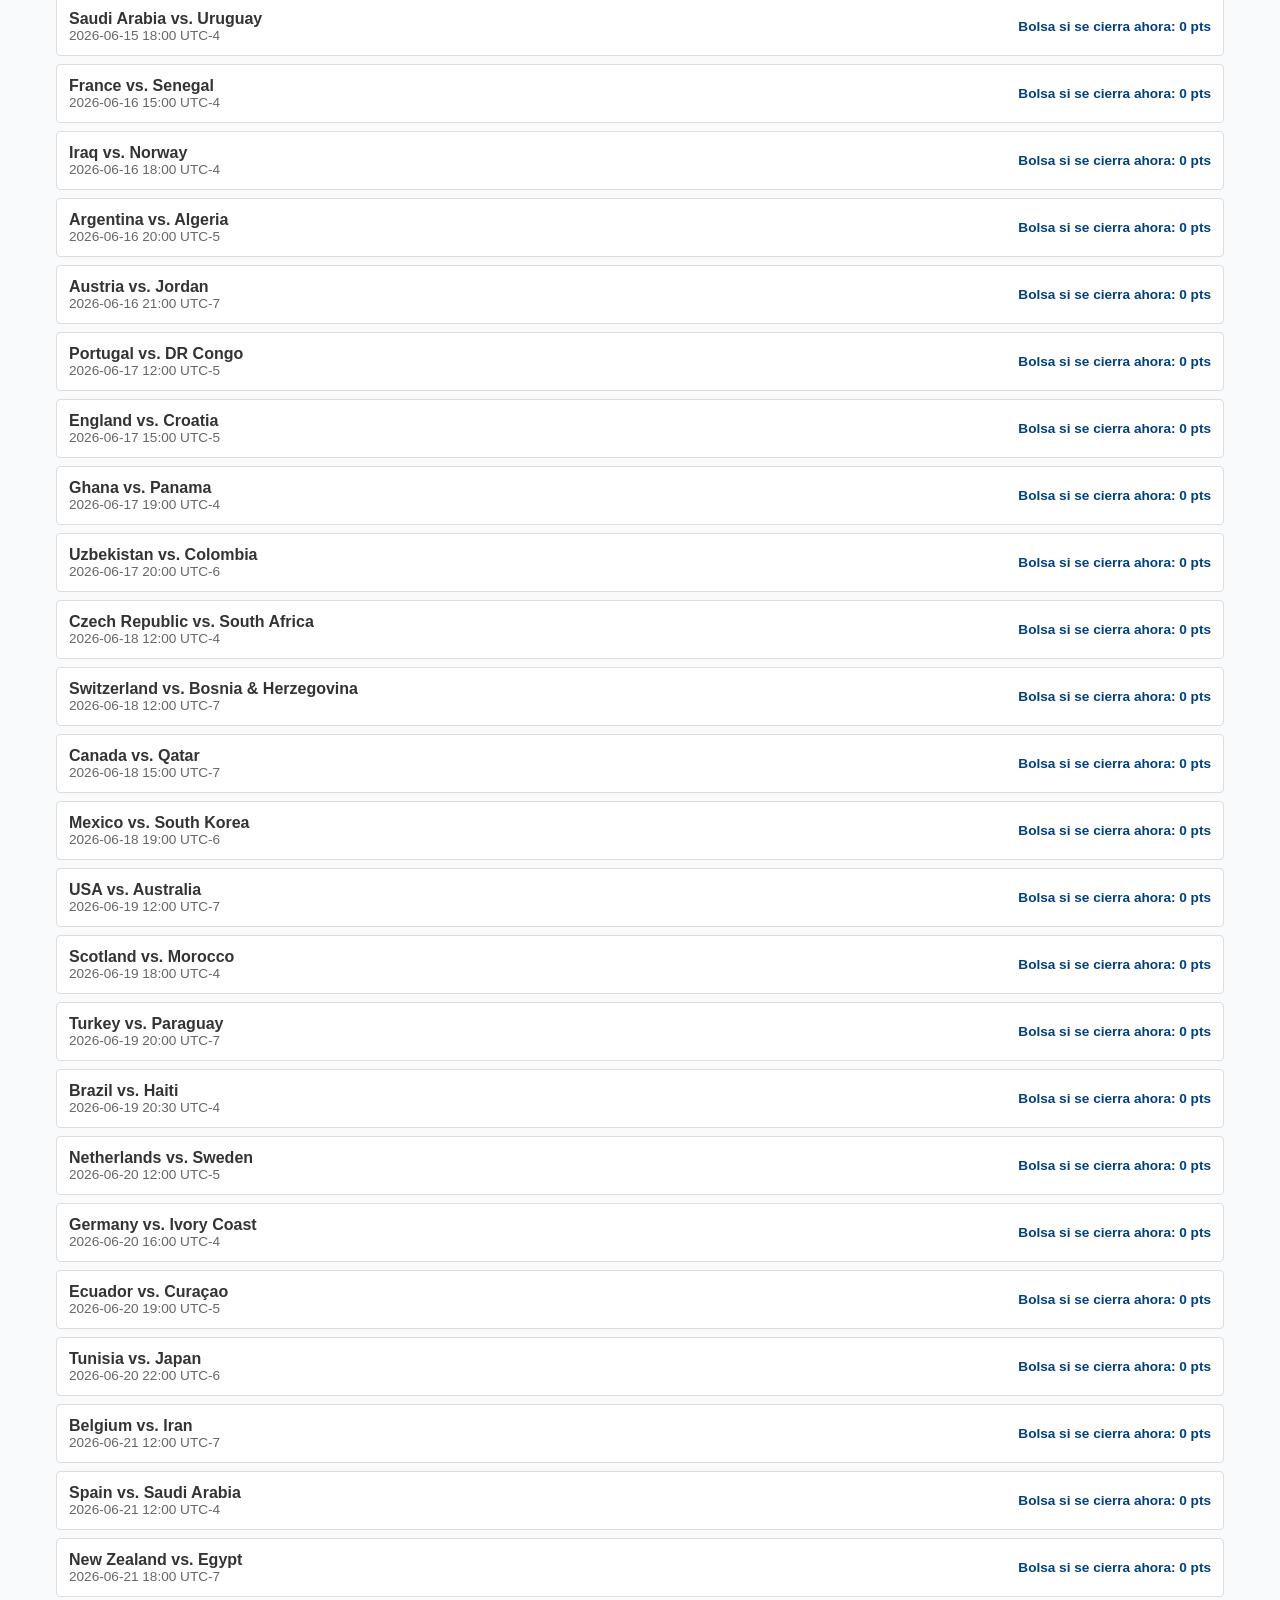
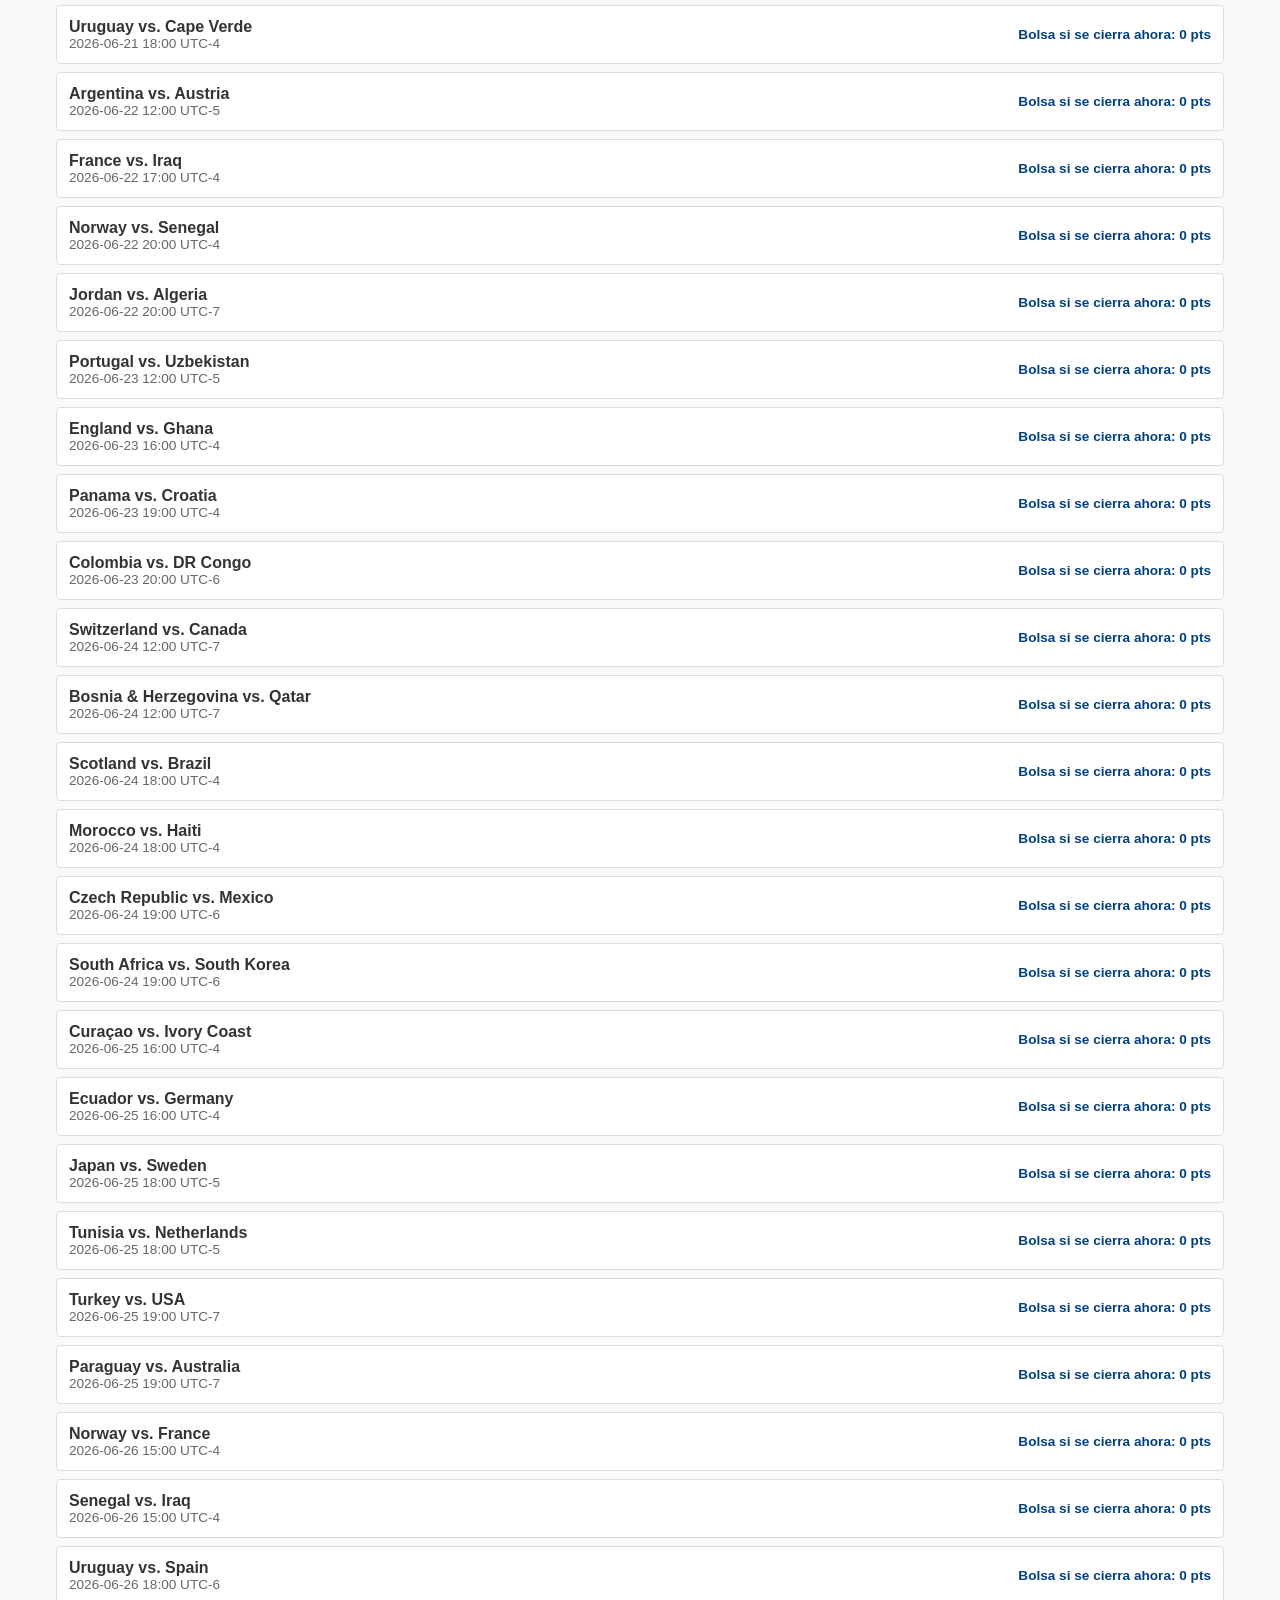
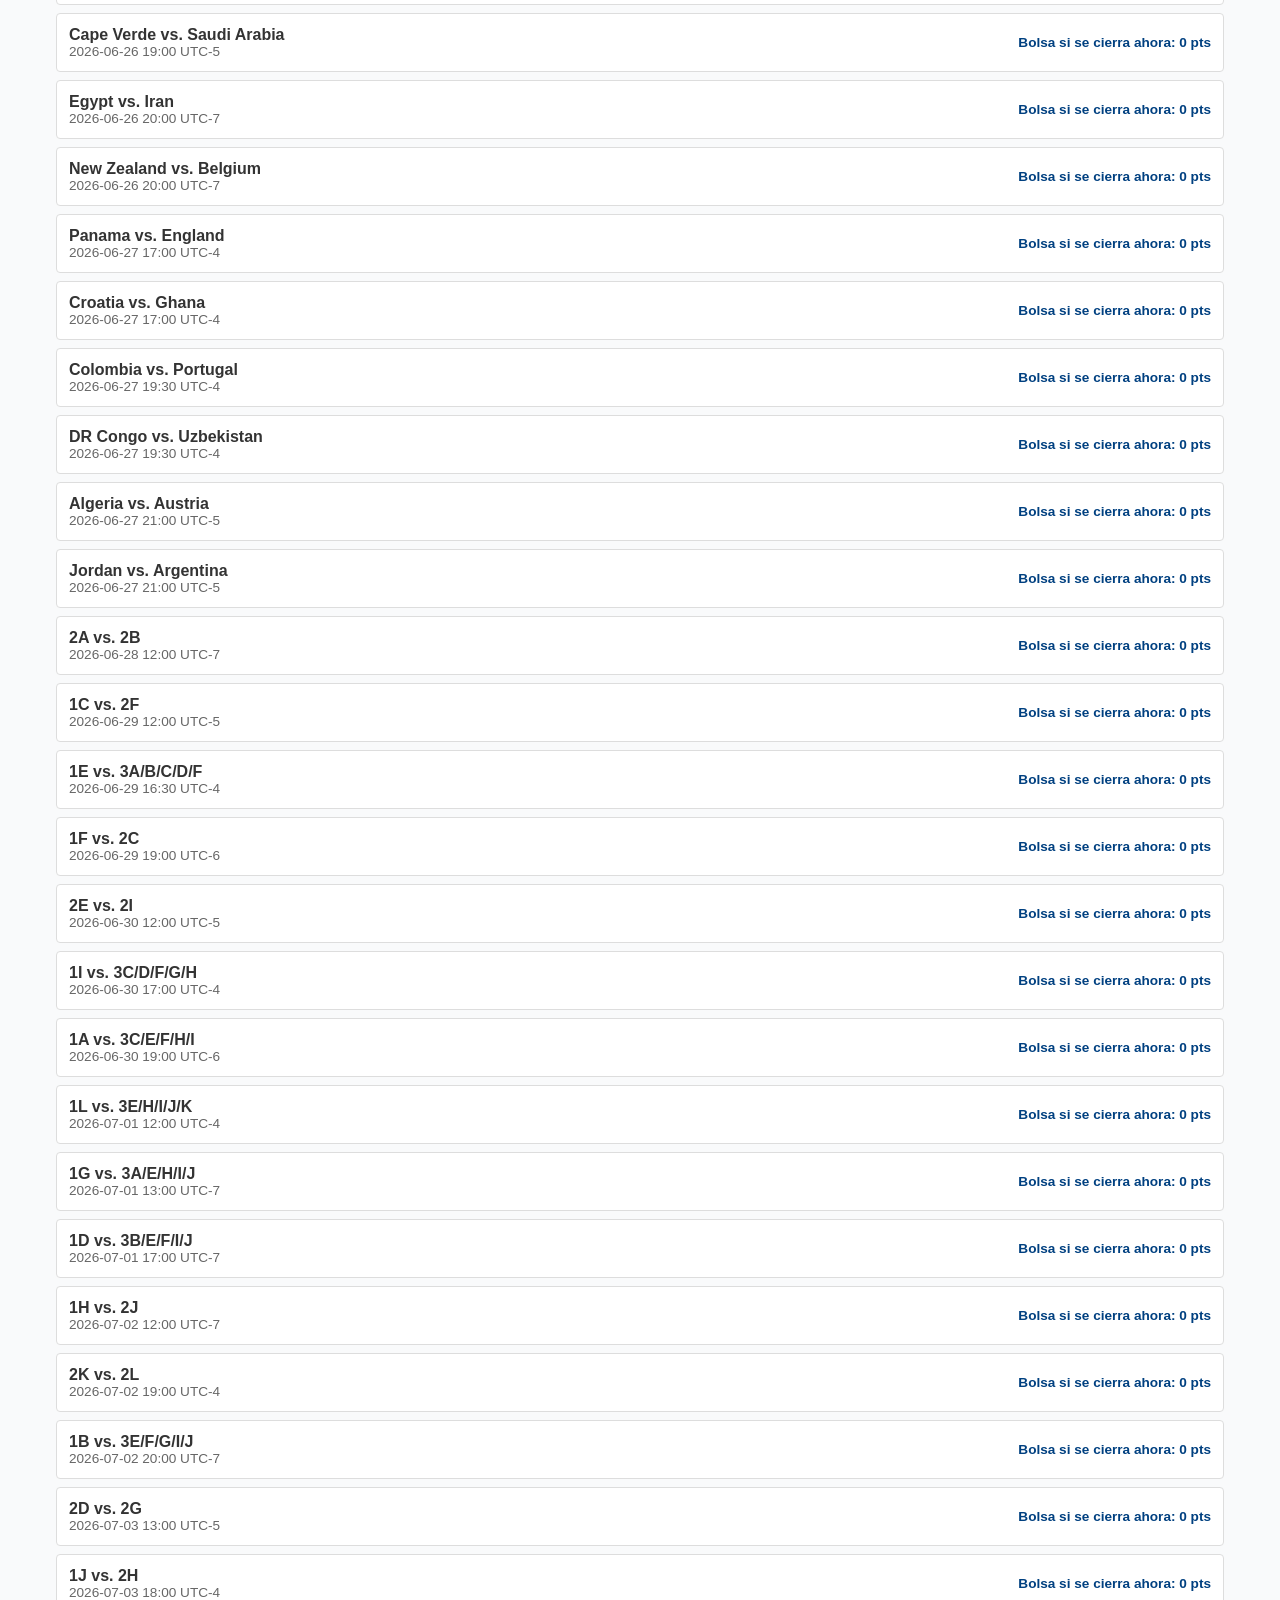
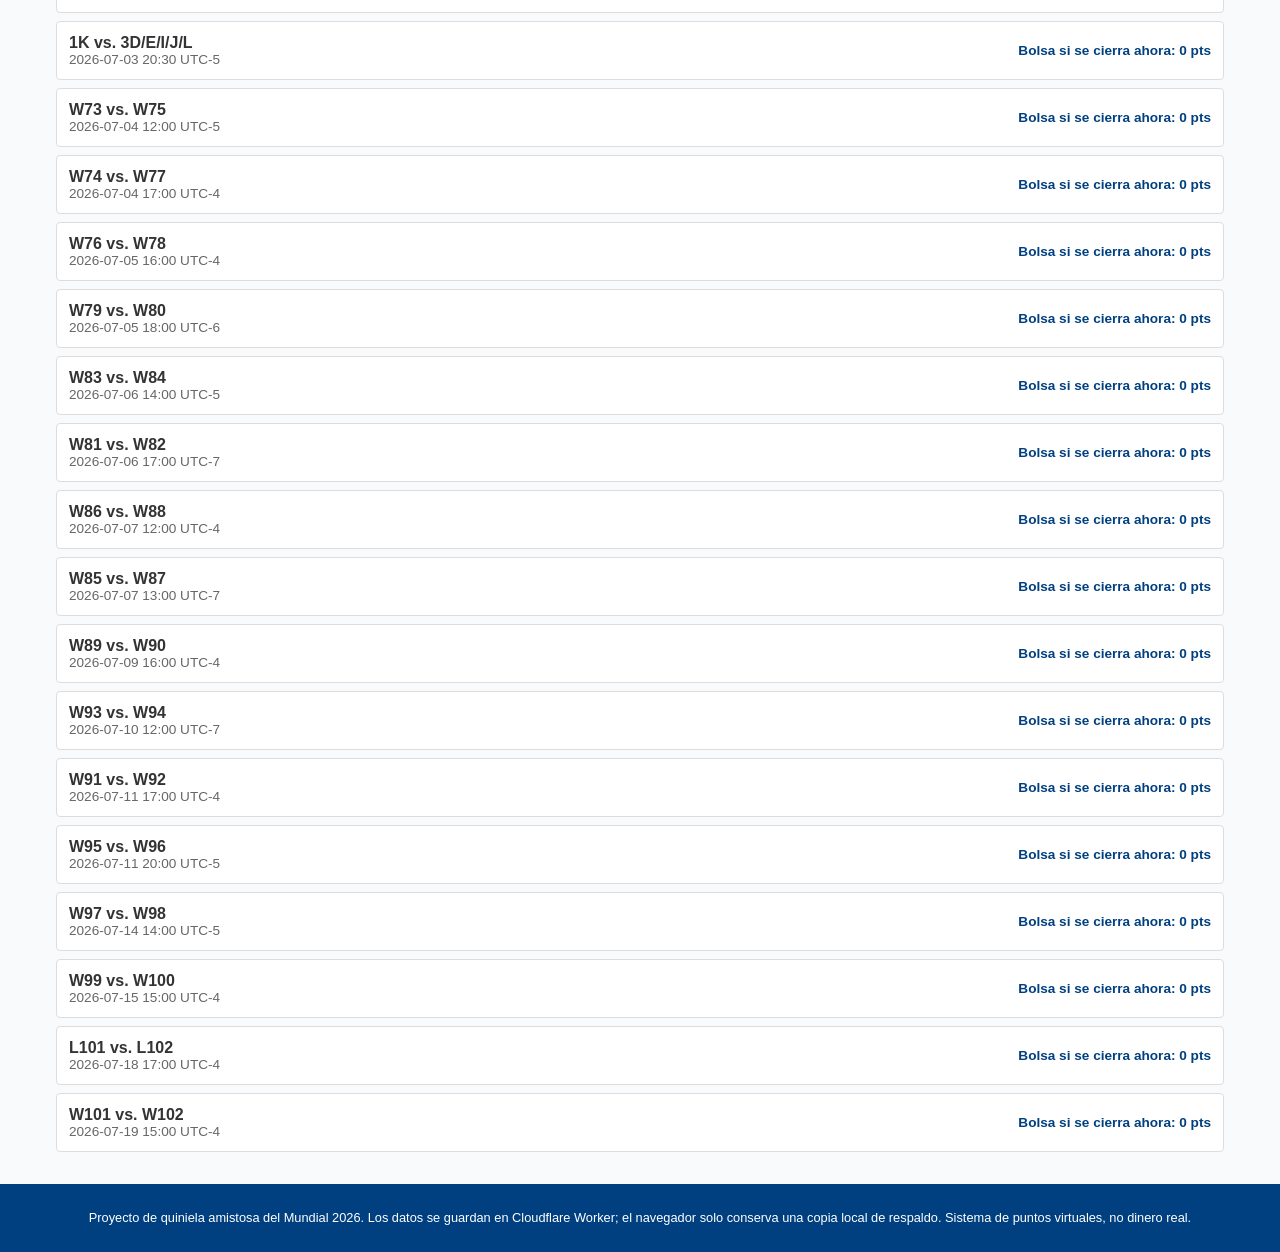
==== commit 34cc84d6: "nombre dsf" ====
--- a/index.html
+++ b/index.html
@@ -3,12 +3,12 @@
 <head>
   <meta charset="UTF-8" />
   <meta name="viewport" content="width=device-width, initial-scale=1.0" />
-  <title>Quiniela del Mundial 2026</title>
+  <title>Quiniela Expertos en nada Mundial 2026</title>
   <link rel="stylesheet" href="style.css" />
 </head>
 <body>
   <header>
-    <h1>Quiniela del Mundial 2026</h1>
+    <h1>Quiniela Expertos en nada Mundial 2026</h1>
     <p>Del Barrio para el barrio Expertos en nada</p>
   </header>
   <main>
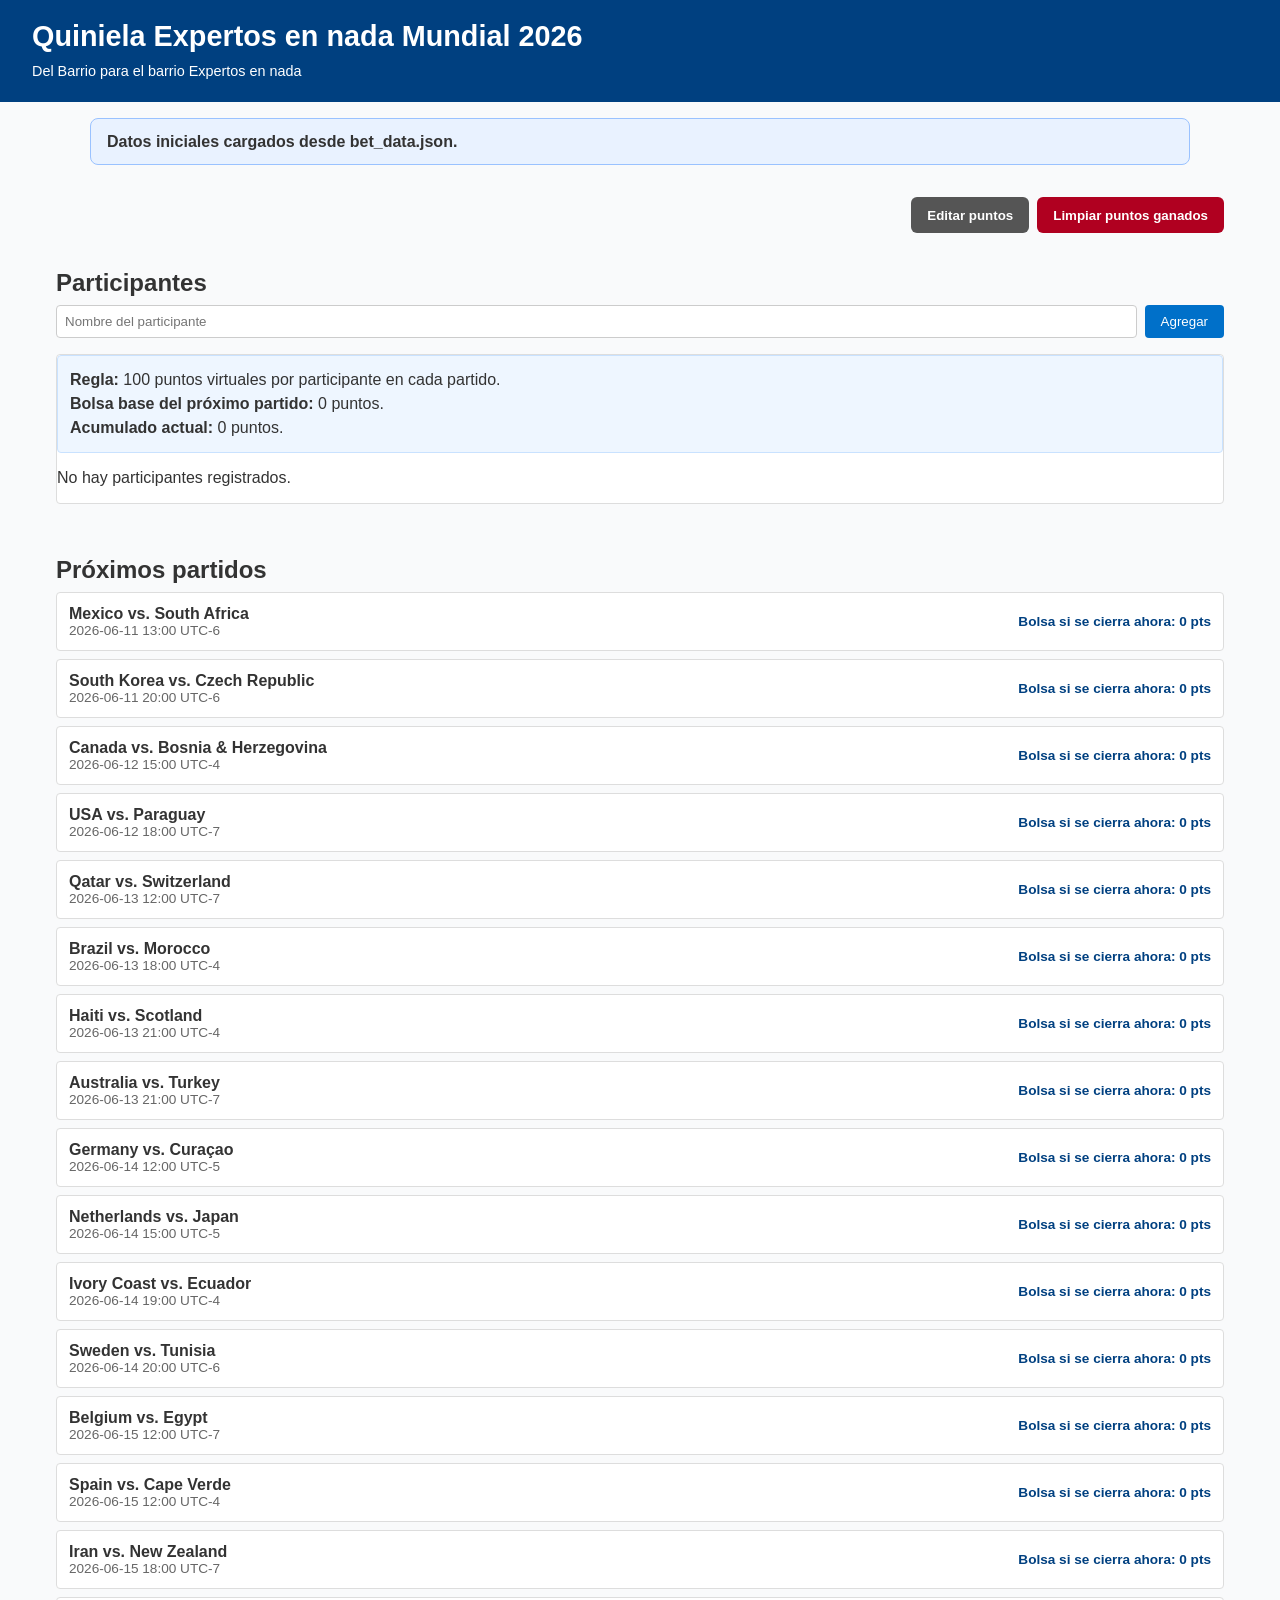
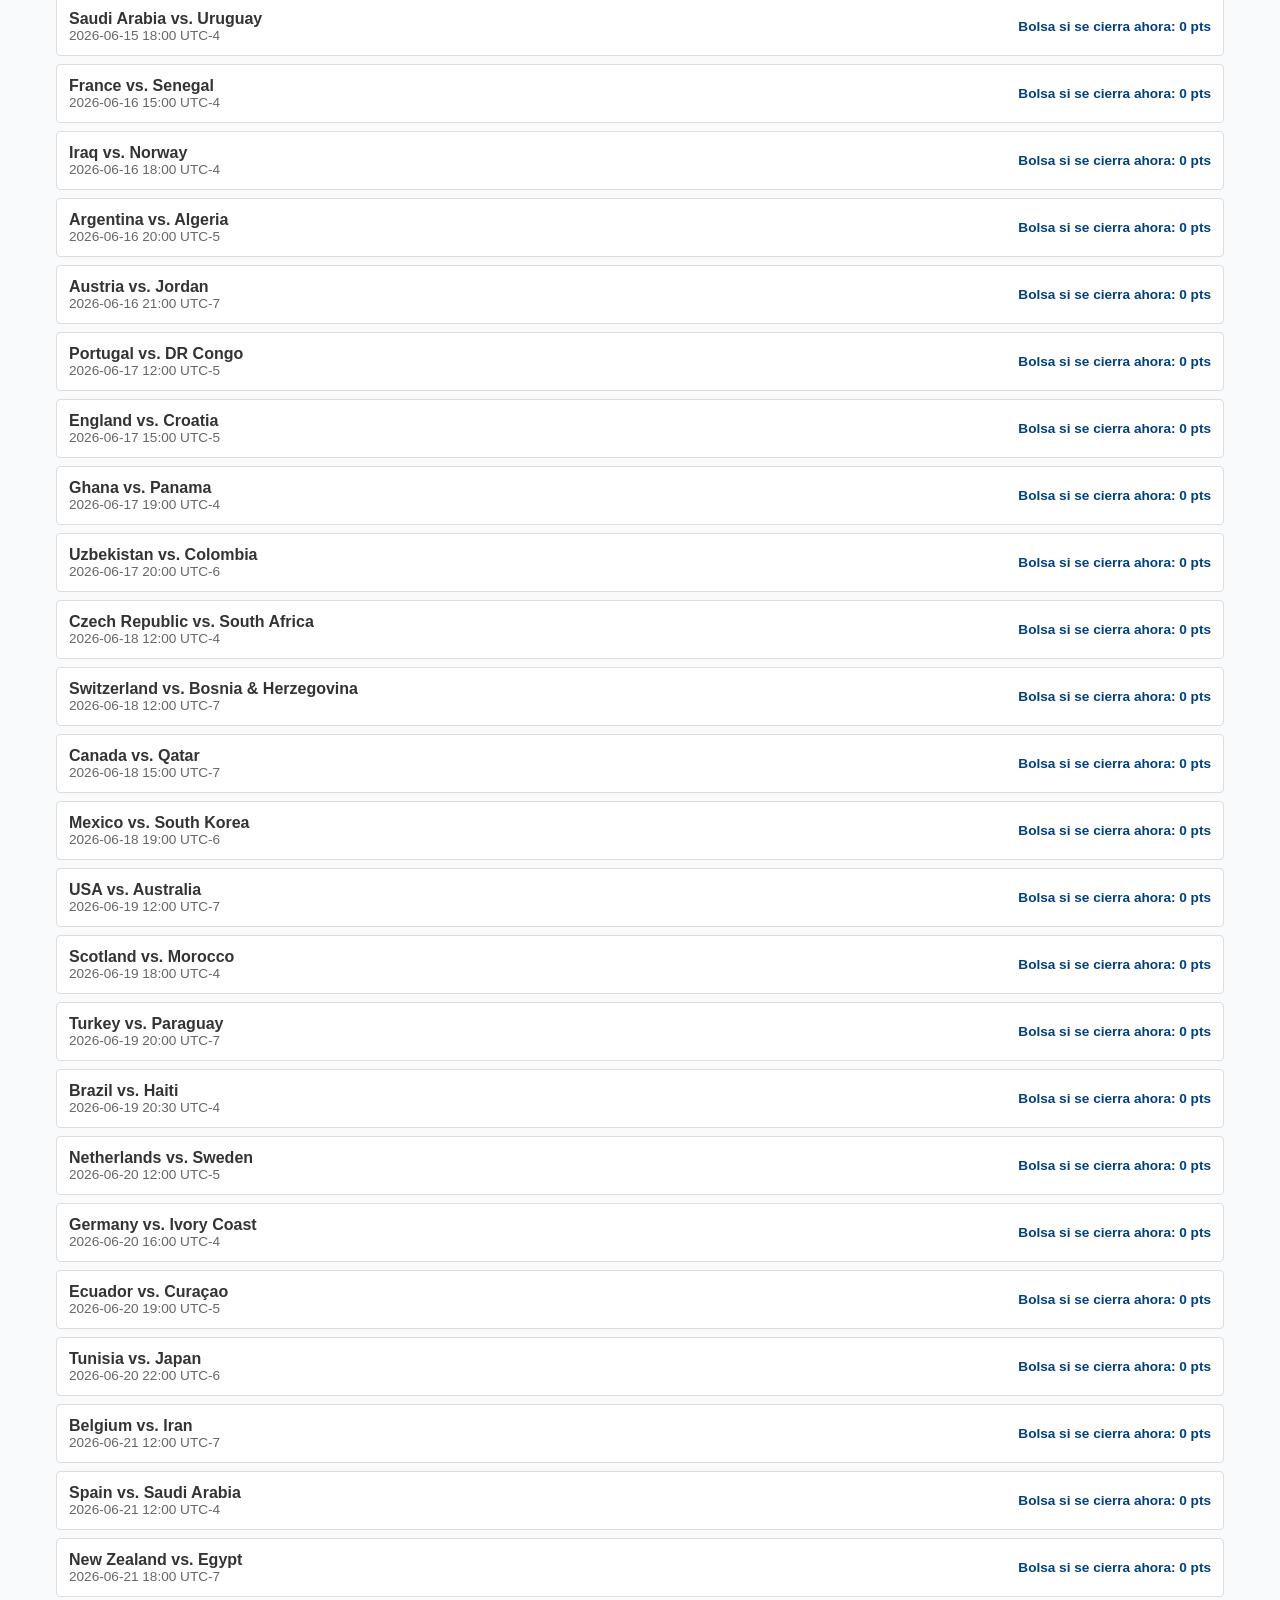
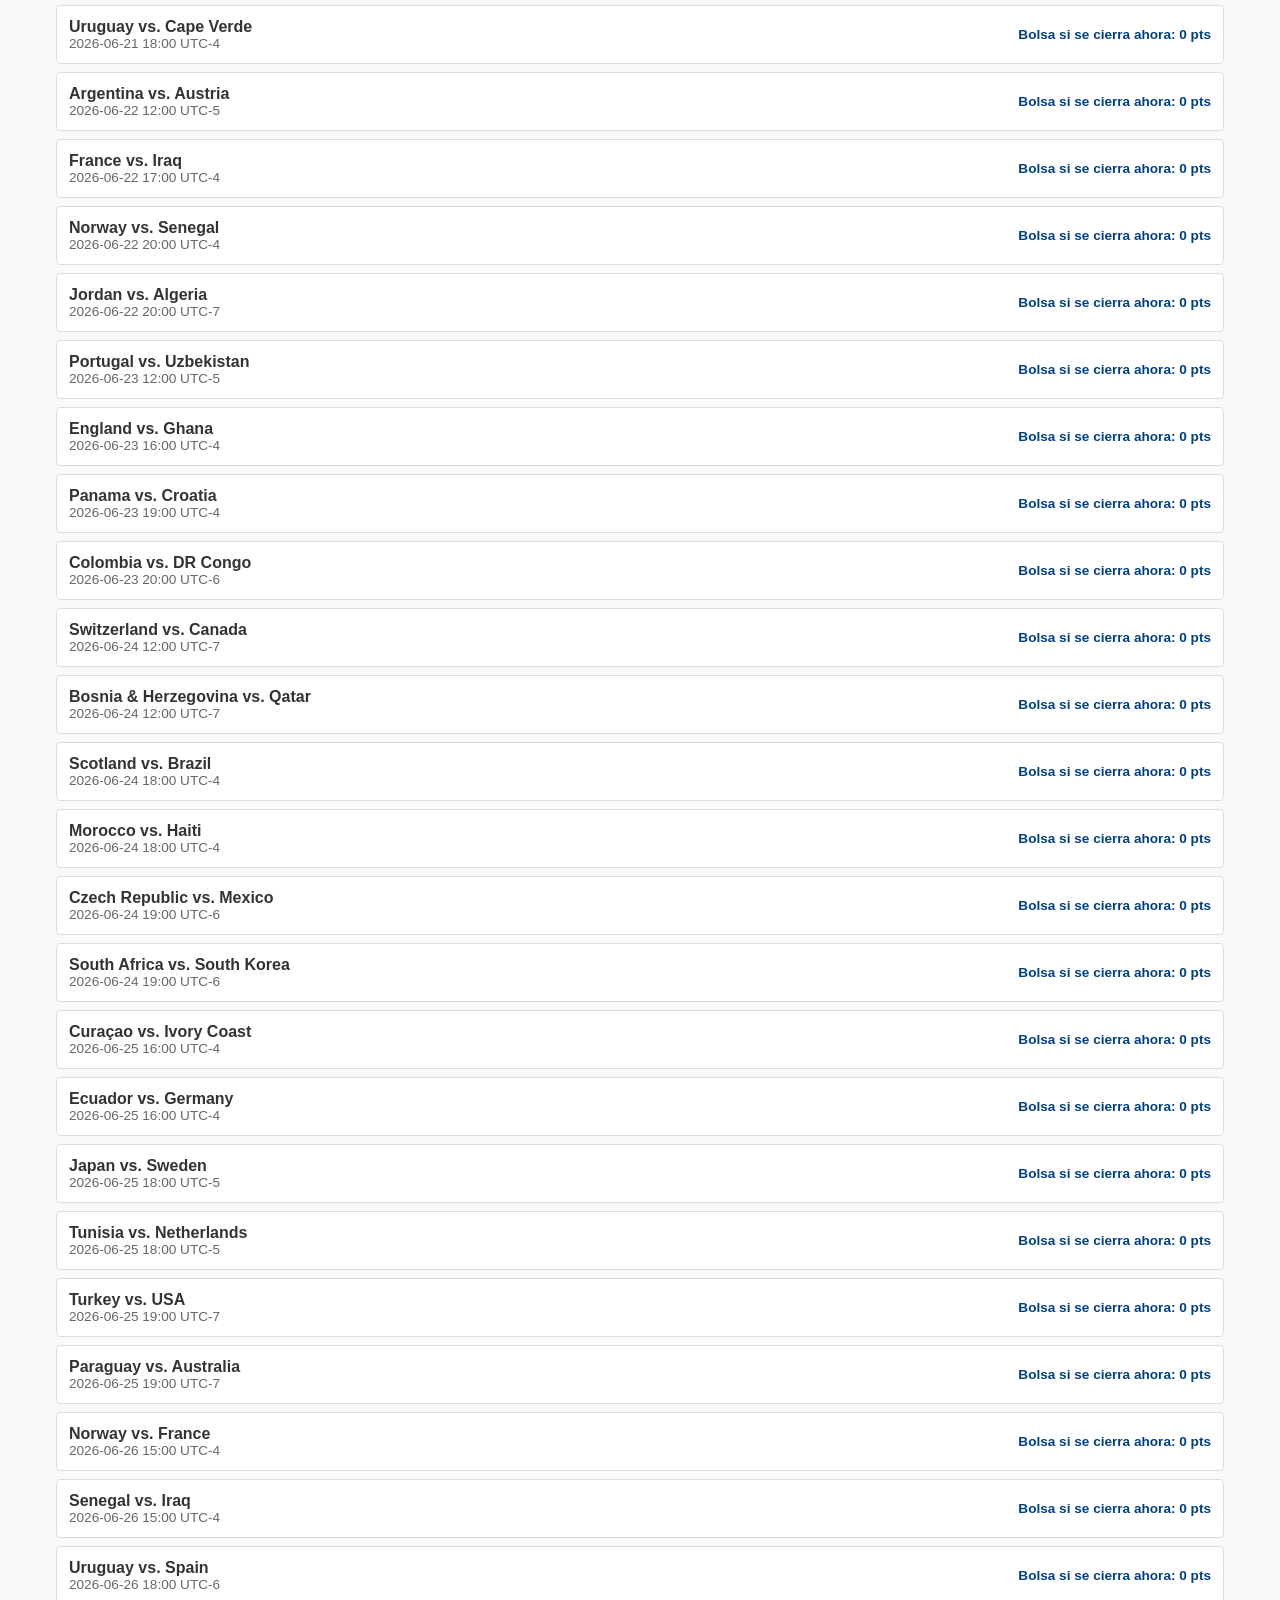
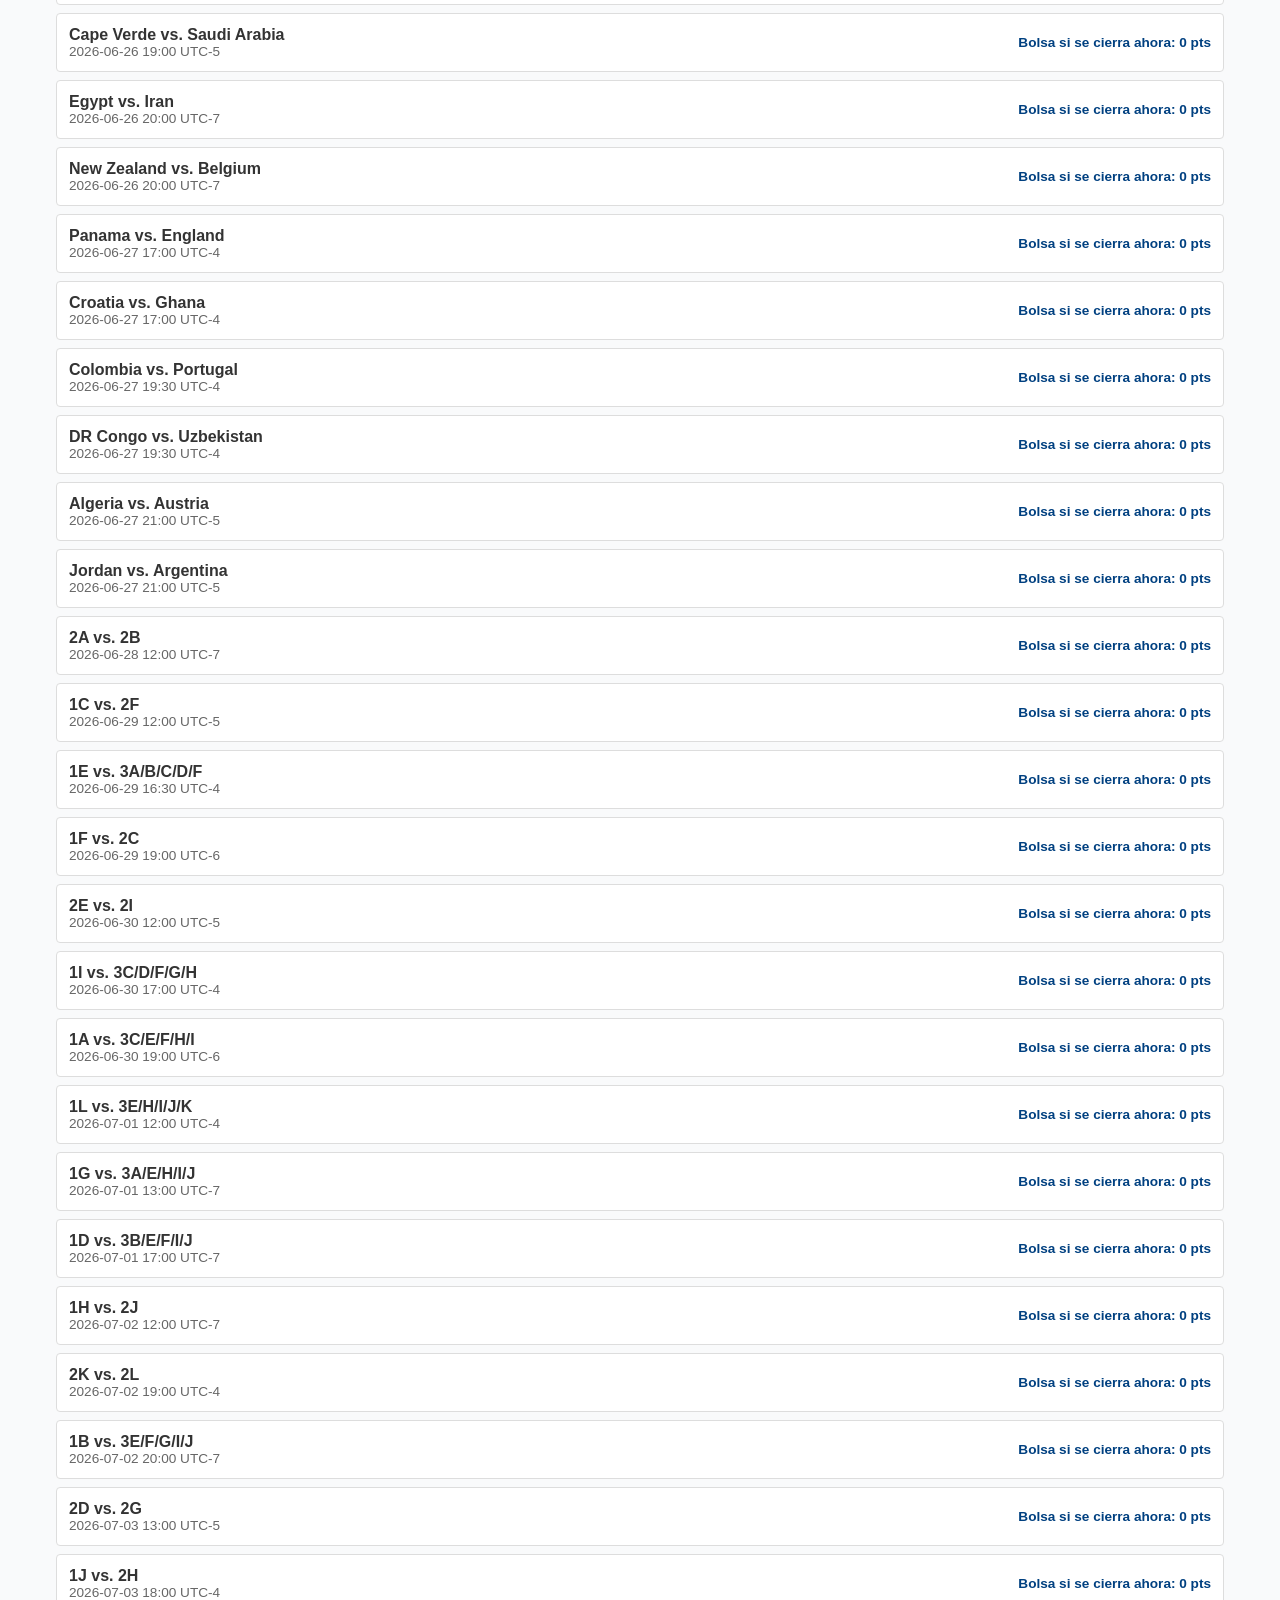
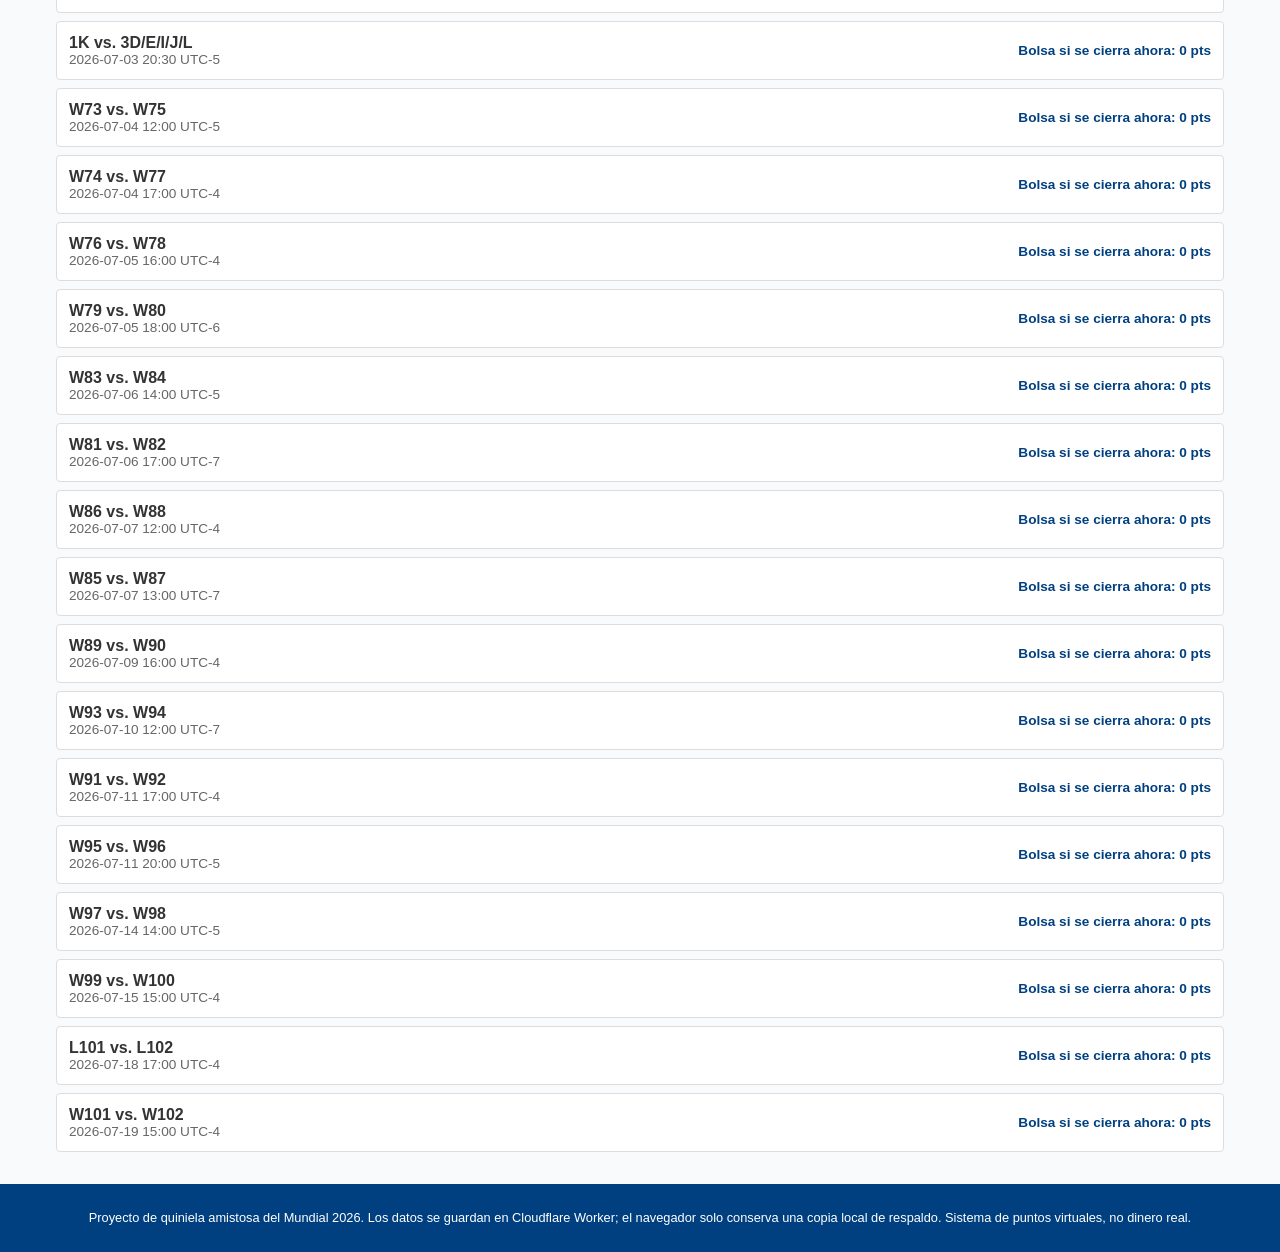
==== commit c880e1c0: "drrt ertere" ====
--- a/index.html
+++ b/index.html
@@ -13,6 +13,7 @@
   </header>
   <main>
     <section id="admin-section" class="admin-section" aria-label="Administración de puntos">
+      <button id="edit-points-button" class="secondary-button" type="button">Editar puntos</button>
       <button id="clear-data-button" class="danger-button" type="button">Limpiar puntos ganados</button>
     </section>
 
@@ -63,6 +64,17 @@
         </div>
       </div>
     </div>
+
+    <div id="points-modal" class="modal hidden">
+      <div class="modal-content">
+        <span class="close-button" id="close-points-modal">&times;</span>
+        <h3>Editar puntos ganados</h3>
+        <form id="manual-points-form" class="manual-points-form">
+          <!-- Campos dinámicos de puntos -->
+        </form>
+        <button id="save-manual-points" class="primary" type="button">Guardar puntos</button>
+      </div>
+    </div>
   </main>
 
   <footer>
--- a/style.css
+++ b/style.css
@@ -359,8 +359,24 @@
 .admin-section {
   display: flex;
   justify-content: flex-end;
+  gap: 0.5rem;
+  flex-wrap: wrap;
   padding: 0;
   margin-bottom: 0;
+}
+
+.secondary-button {
+  background: #555;
+  color: #fff;
+  border: 0;
+  border-radius: 6px;
+  padding: 0.65rem 1rem;
+  font-weight: 700;
+  cursor: pointer;
+}
+
+.secondary-button:hover {
+  background: #333;
 }
 
 .danger-button {
@@ -382,6 +398,32 @@
   cursor: not-allowed;
 }
 
+.manual-points-form {
+  display: flex;
+  flex-direction: column;
+  gap: 0.65rem;
+  margin-bottom: 1rem;
+}
+
+.manual-points-row {
+  display: grid;
+  grid-template-columns: minmax(0, 1fr) minmax(100px, 150px);
+  align-items: center;
+  gap: 0.75rem;
+}
+
+.manual-points-row span {
+  font-weight: 700;
+  overflow-wrap: anywhere;
+}
+
+.manual-points-row input {
+  width: 100%;
+  padding: 0.45rem;
+  border: 1px solid #ccc;
+  border-radius: 4px;
+}
+
 @media (max-width: 820px) {
   header h1 {
     font-size: 1.5rem;
@@ -434,7 +476,9 @@
 
   #add-participant-form button,
   .primary,
-  .secondary {
+  .secondary,
+  .secondary-button,
+  .danger-button {
     width: 100%;
   }
 
@@ -487,4 +531,9 @@
   #result-form-container input[type="number"] {
     width: 100%;
   }
-}
+
+  .manual-points-row {
+    grid-template-columns: 1fr;
+    gap: 0.35rem;
+  }
+}
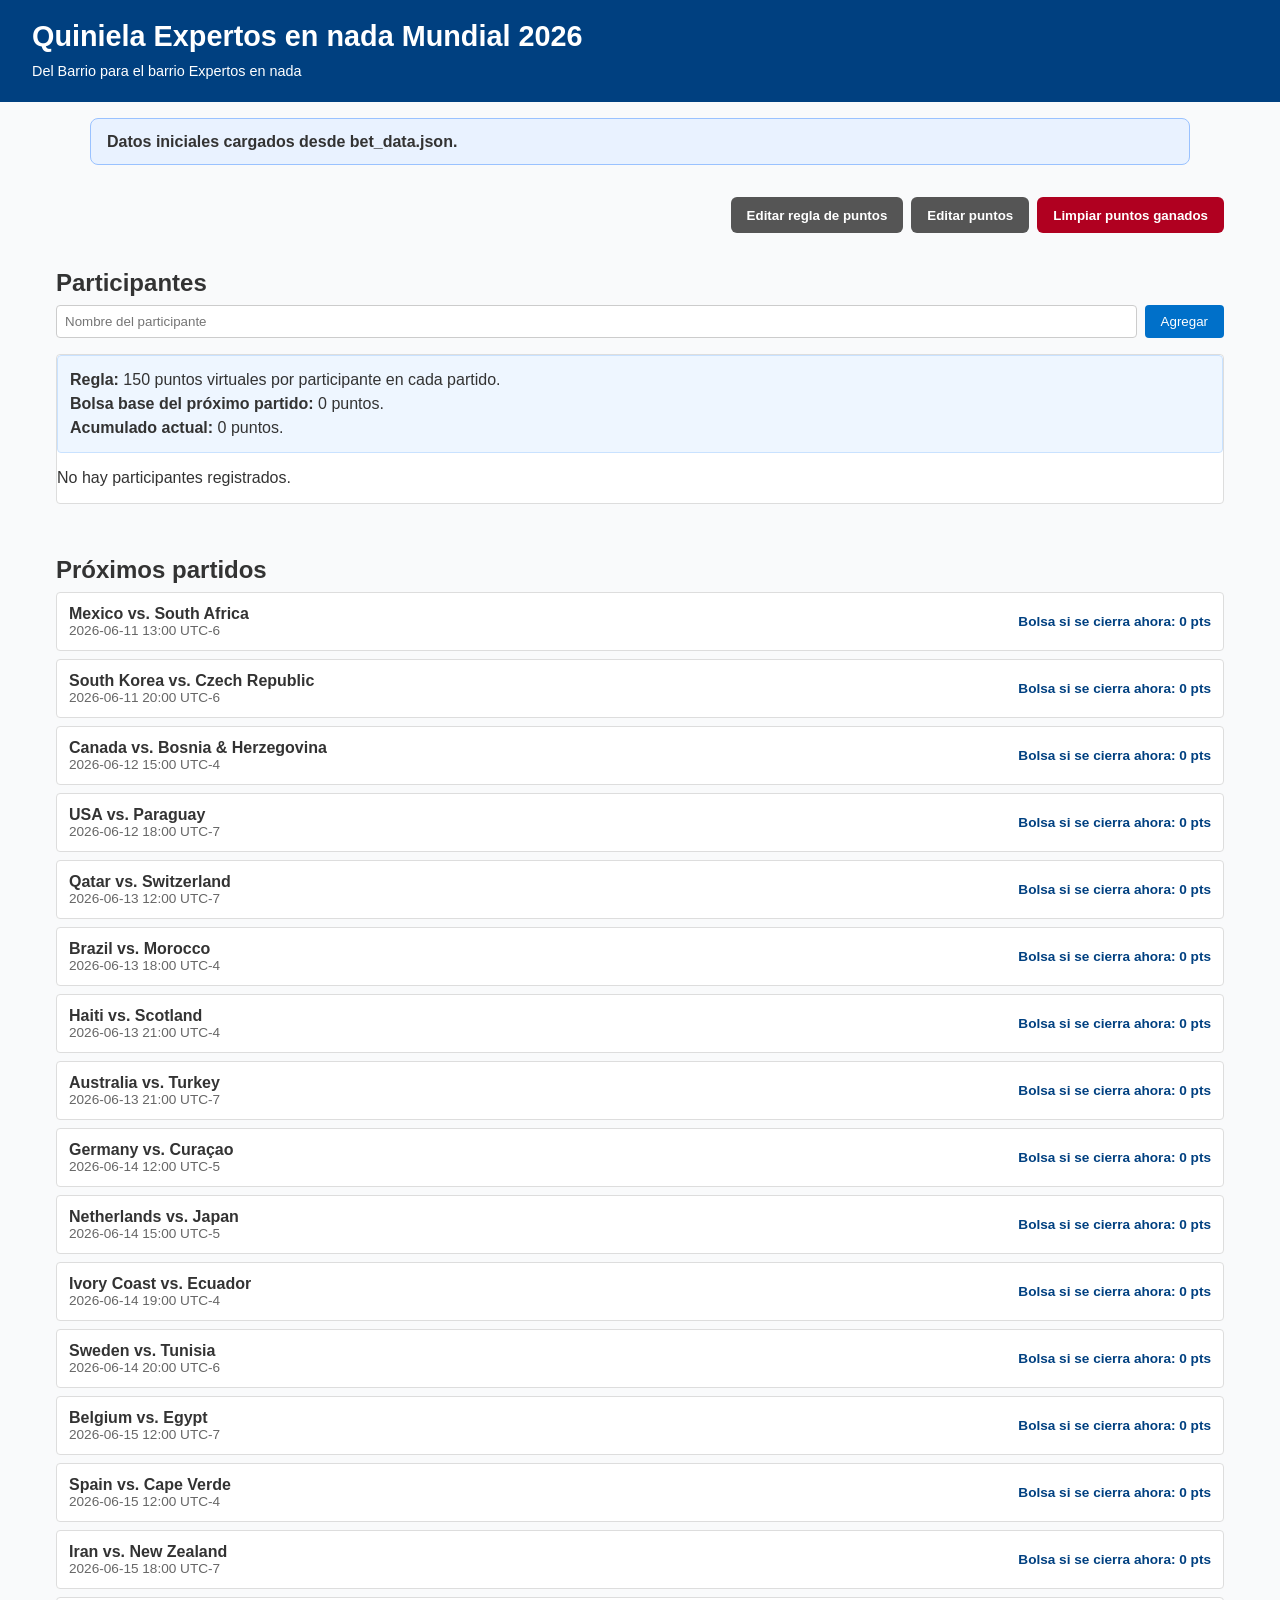
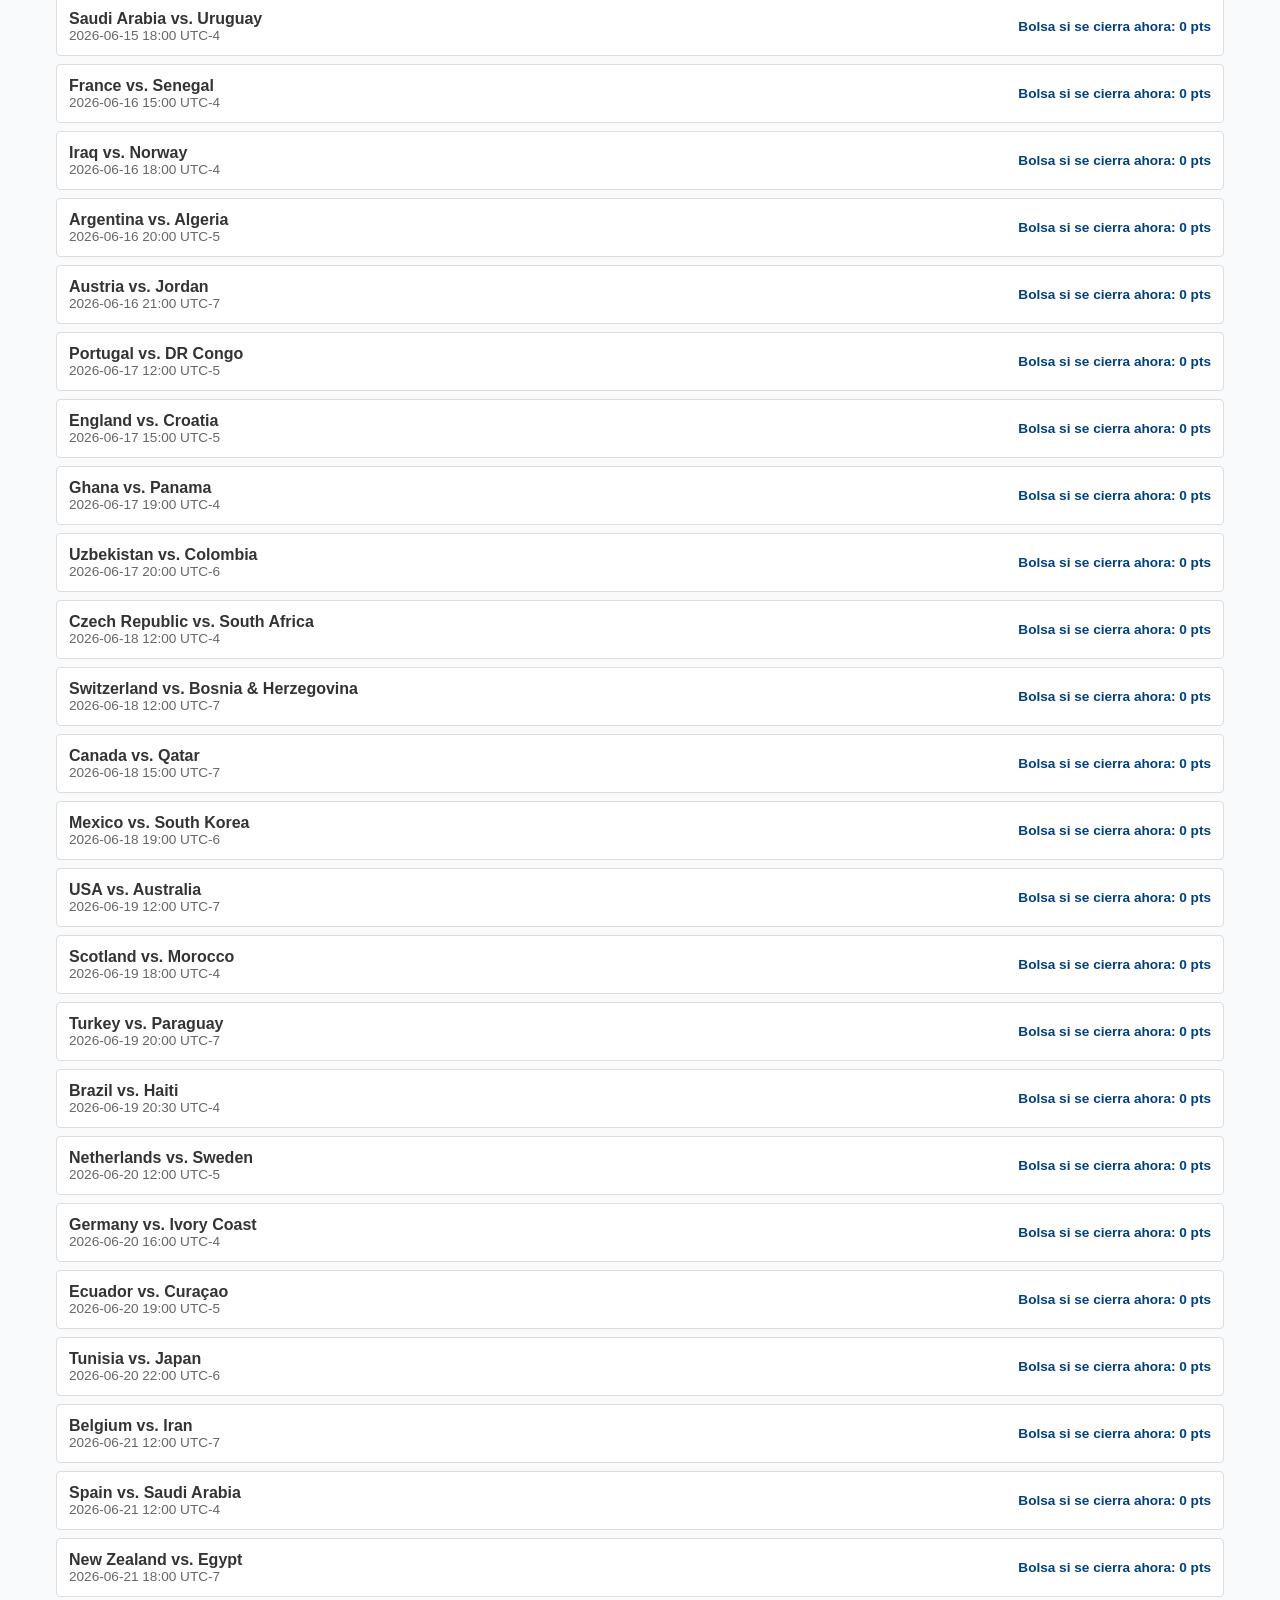
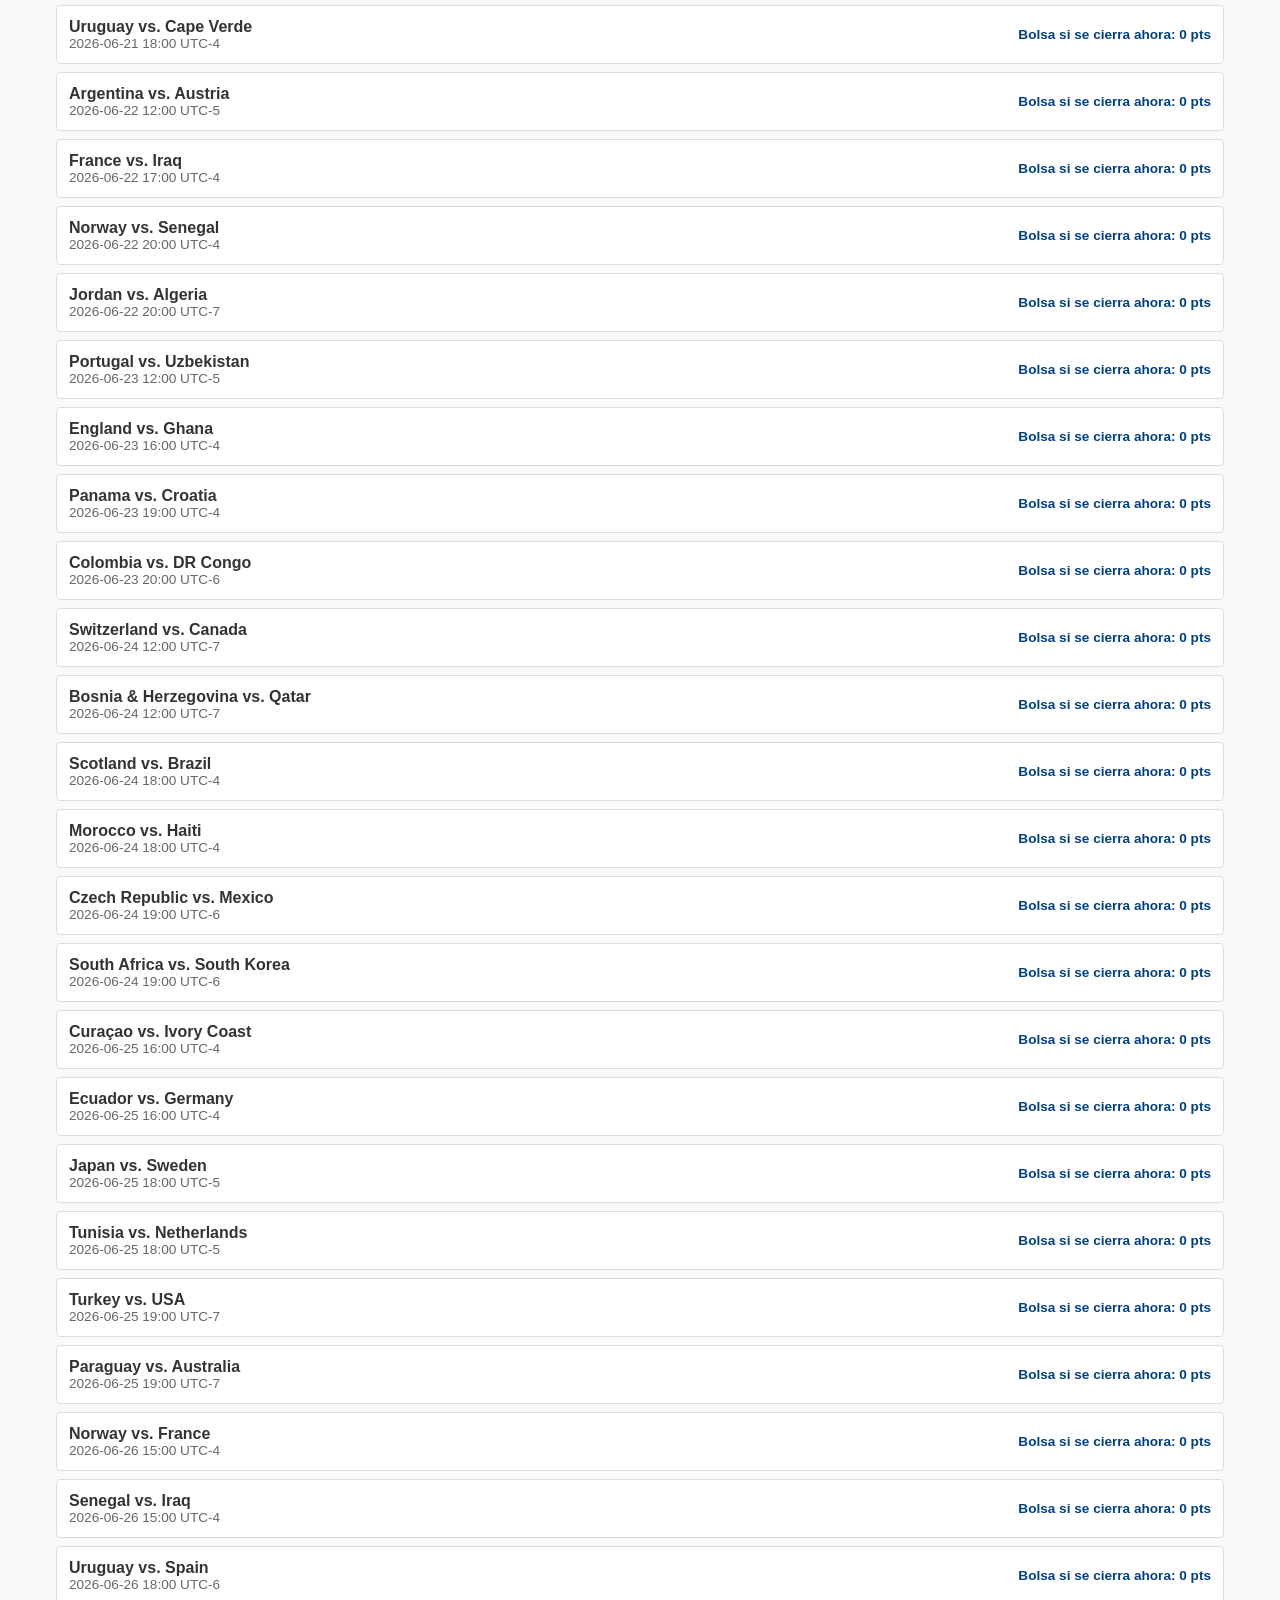
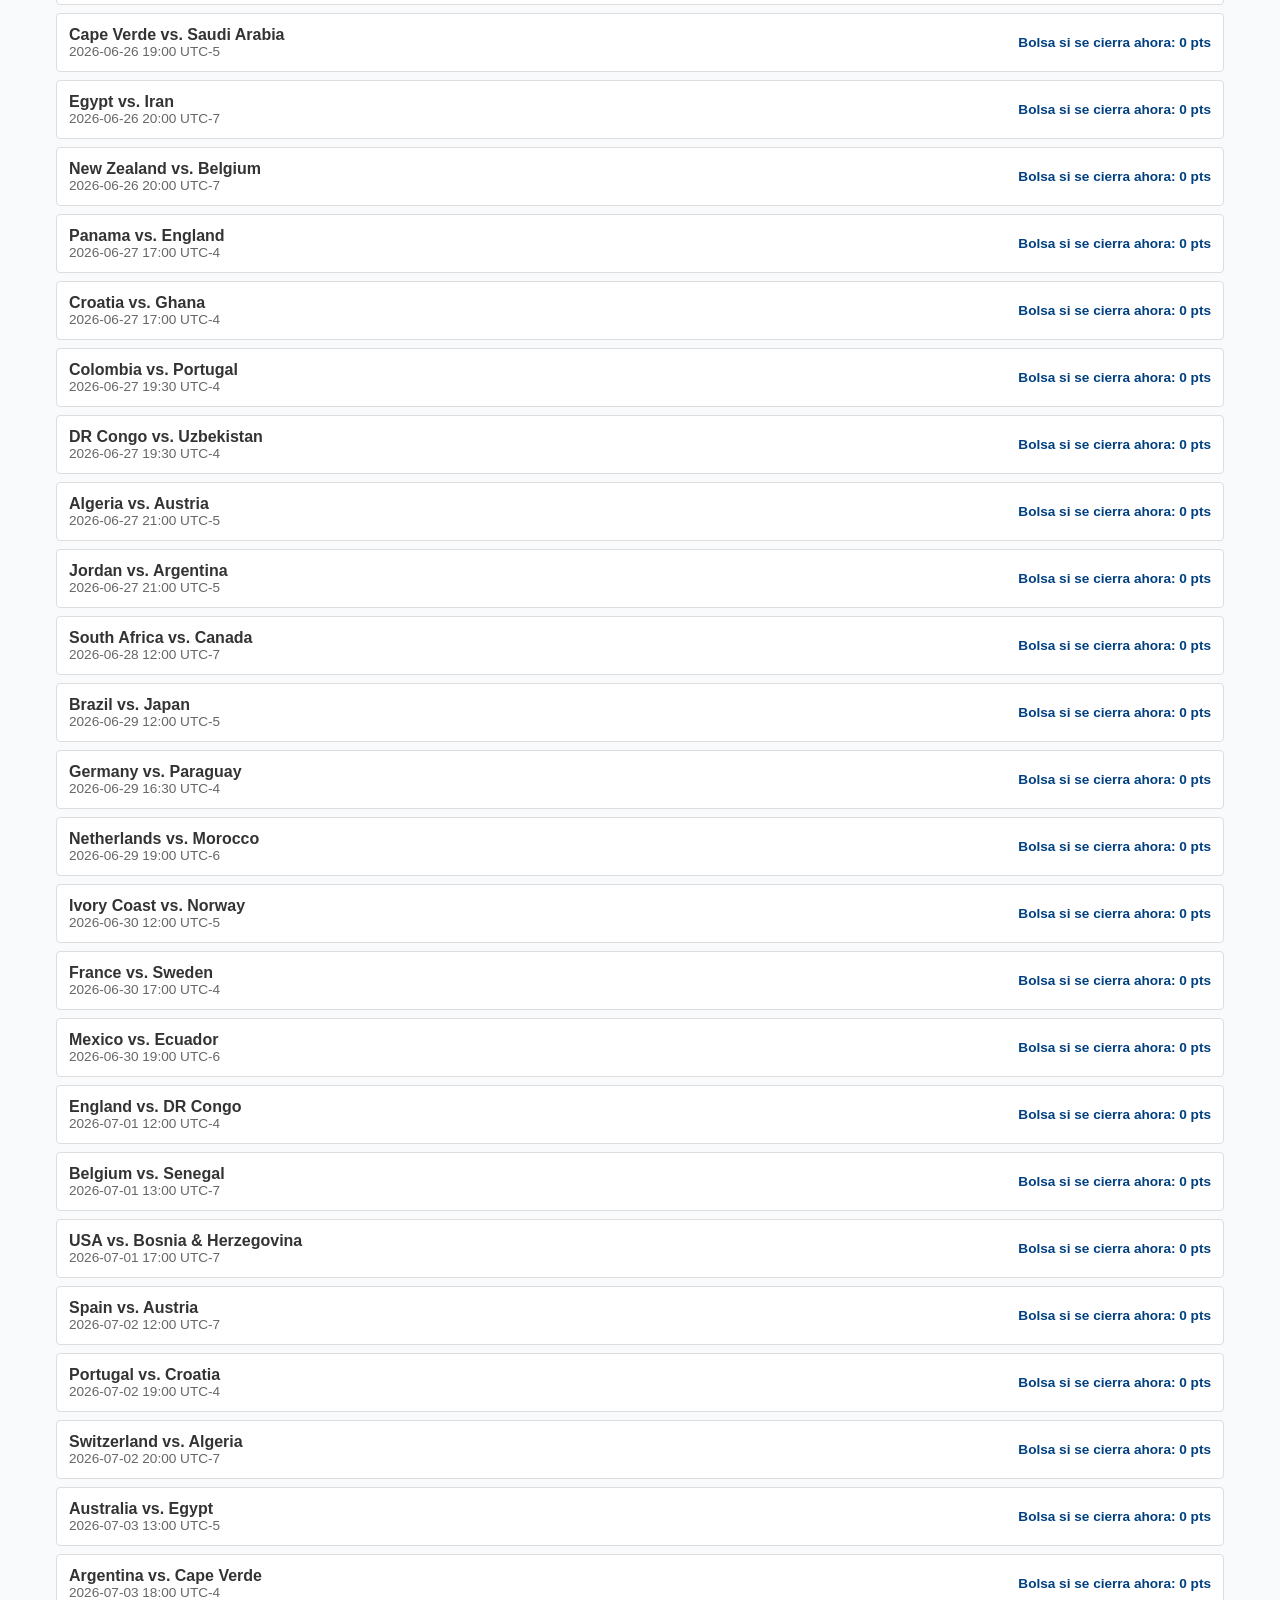
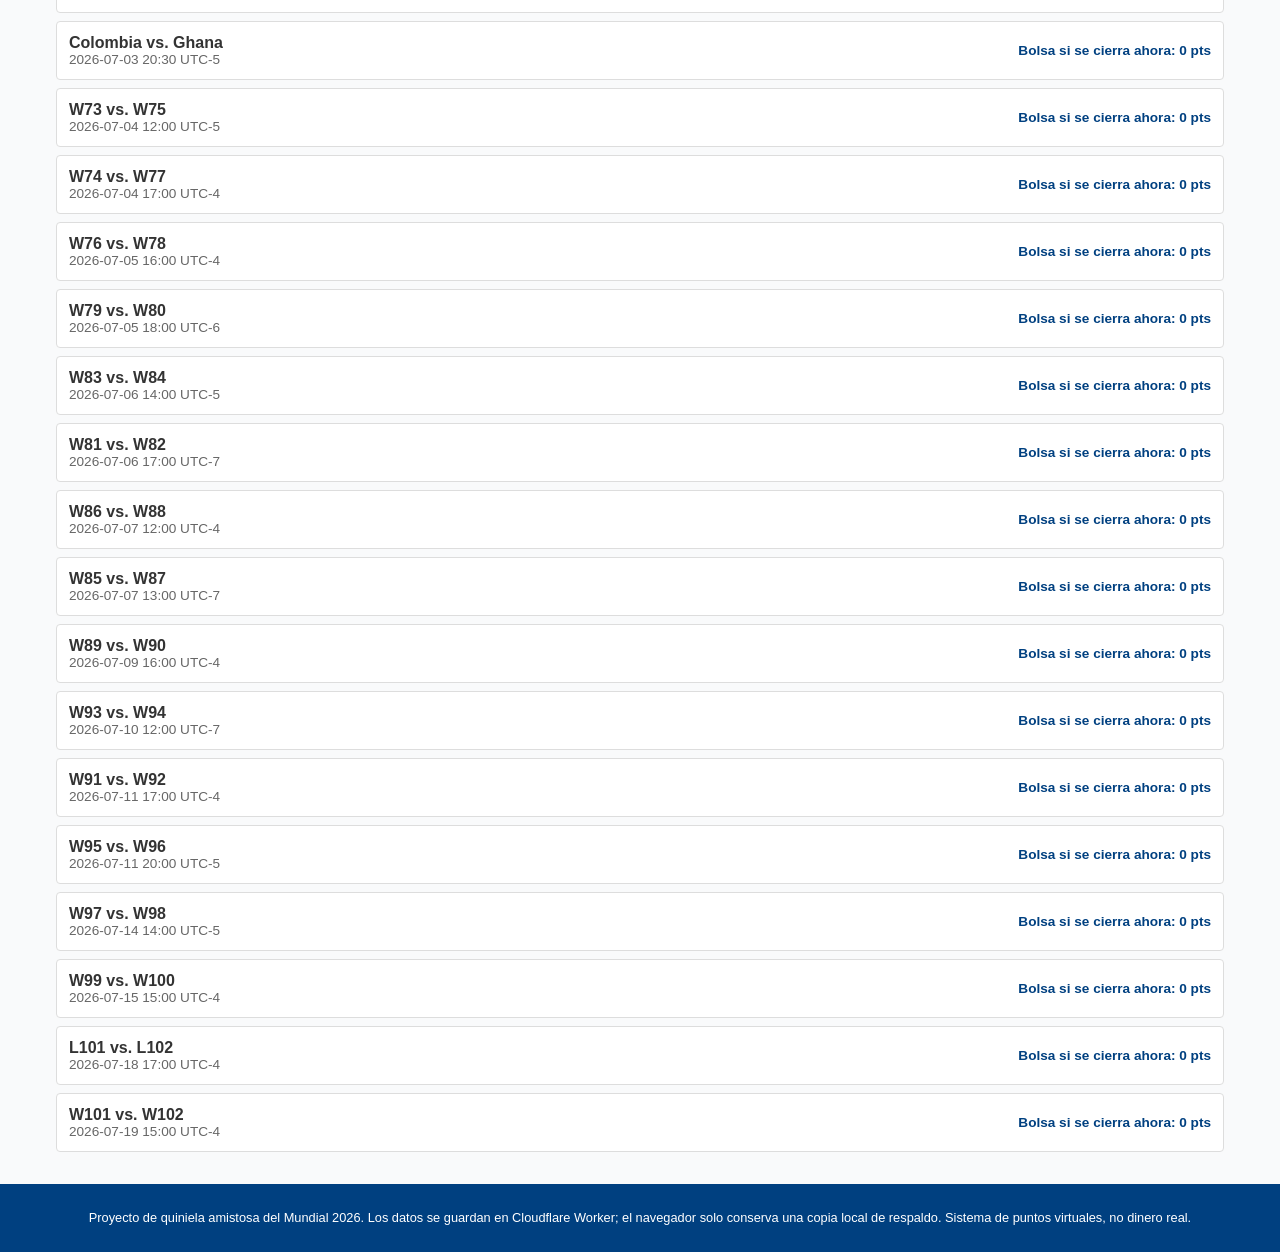
==== commit fdfacb76: "hghg ghg" ====
--- a/index.html
+++ b/index.html
@@ -13,6 +13,7 @@
   </header>
   <main>
     <section id="admin-section" class="admin-section" aria-label="Administración de puntos">
+      <button id="edit-points-rule-button" class="secondary-button" type="button">Editar regla de puntos</button>
       <button id="edit-points-button" class="secondary-button" type="button">Editar puntos</button>
       <button id="clear-data-button" class="danger-button" type="button">Limpiar puntos ganados</button>
     </section>
@@ -75,6 +76,20 @@
         <button id="save-manual-points" class="primary" type="button">Guardar puntos</button>
       </div>
     </div>
+
+    <div id="points-rule-modal" class="modal hidden">
+      <div class="modal-content">
+        <span class="close-button" id="close-points-rule-modal">&times;</span>
+        <h3>Editar regla de puntos</h3>
+        <form id="points-rule-form" class="manual-points-form">
+          <label class="manual-points-row">
+            <span>Puntos por participante</span>
+            <input type="number" id="points-per-participant-input" min="1" step="1" />
+          </label>
+        </form>
+        <button id="save-points-rule" class="primary" type="button">Guardar regla</button>
+      </div>
+    </div>
   </main>
 
   <footer>
